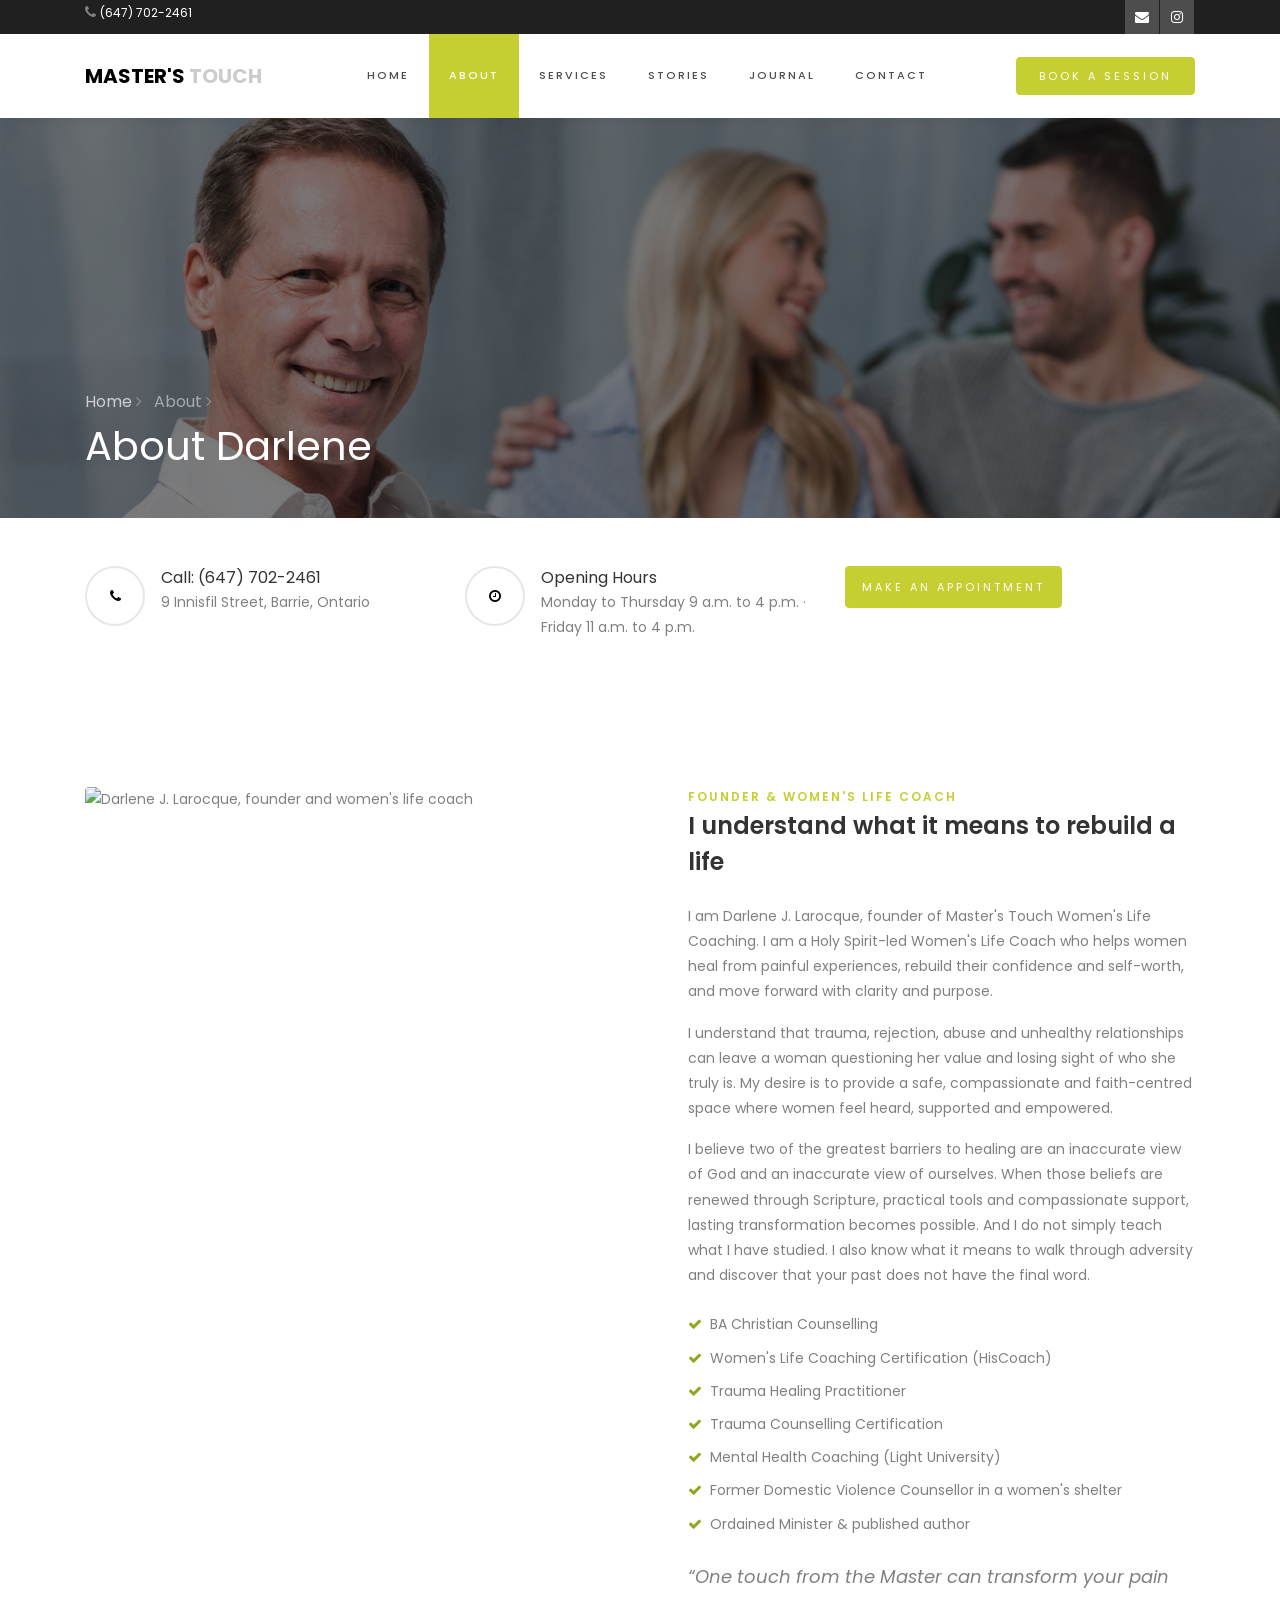
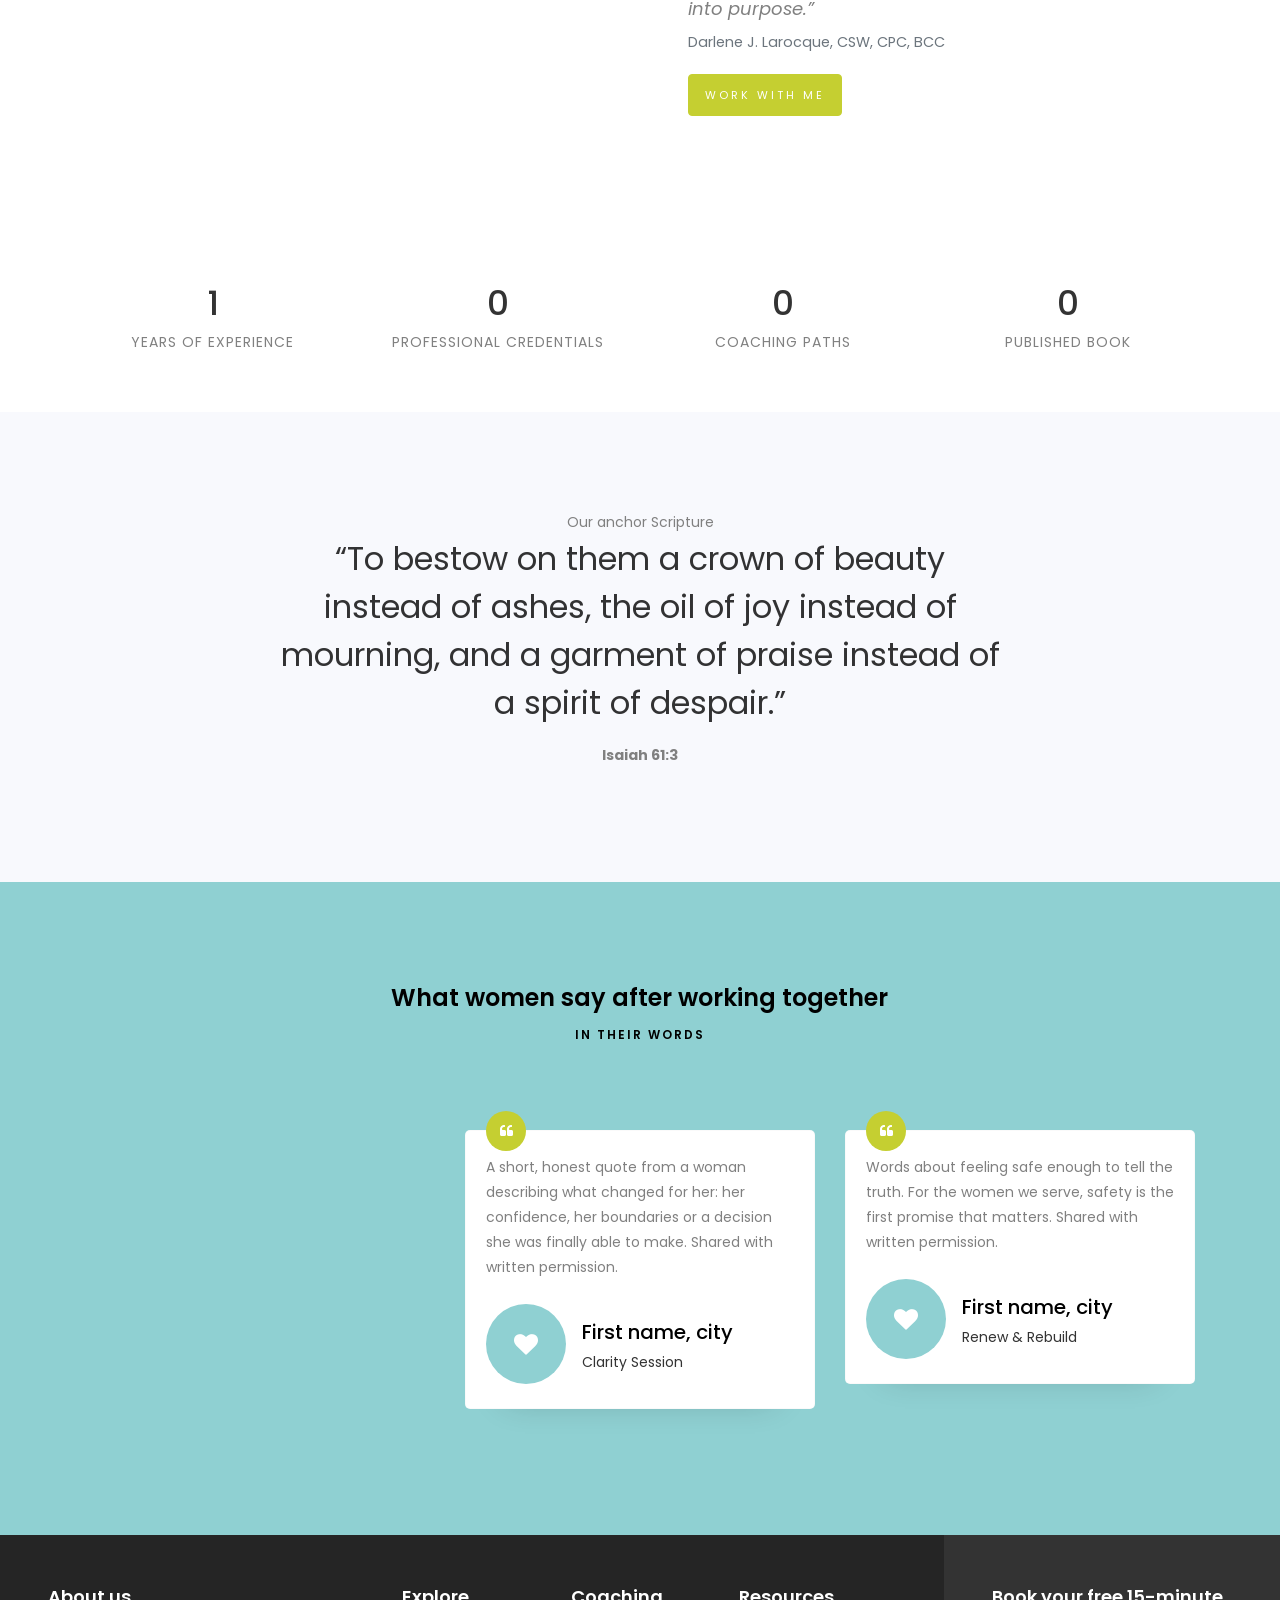
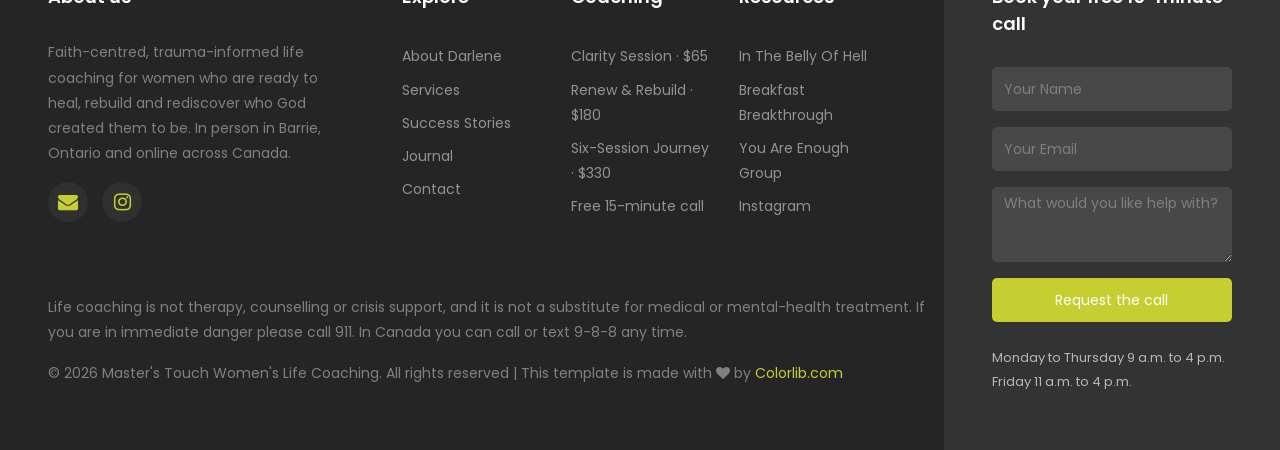
==== about.html @ 1f796162 "Rebuild site on the lifecoach template structure and design Seven-page site for Master's Touch Women" ====
<!DOCTYPE html>
<html lang="en">
  <head>
    <title>About Darlene | Master's Touch Women's Life Coaching</title>
    <meta charset="utf-8">
    <meta name="viewport" content="width=device-width, initial-scale=1, shrink-to-fit=no">
    <meta name="description" content="Meet Darlene J. Larocque, founder of Master's Touch Women's Life Coaching: a Holy Spirit-led women's life coach, ordained minister and author in Barrie, Ontario.">

    <link href="https://fonts.googleapis.com/css?family=Poppins:300,400,500,600,700,800,900&display=swap" rel="stylesheet">

    <link rel="stylesheet" href="https://stackpath.bootstrapcdn.com/font-awesome/4.7.0/css/font-awesome.min.css">

    <link rel="stylesheet" href="css/animate.css">

    <link rel="stylesheet" href="css/owl.carousel.min.css">
    <link rel="stylesheet" href="css/owl.theme.default.min.css">
    <link rel="stylesheet" href="css/magnific-popup.css">

    <link rel="stylesheet" href="css/flaticon.css">
    <link rel="stylesheet" href="css/style.css">
  </head>
  <body>

    <div class="wrap">
			<div class="container">
				<div class="row justify-content-between">
						<div class="col">
							<p class="mb-0 phone"><span class="fa fa-phone"></span> <a href="tel:+16477022461">(647) 702-2461</a></p>
						</div>
						<div class="col d-flex justify-content-end">
							<div class="social-media">
				    		<p class="mb-0 d-flex">
				    			<a href="mailto:hello@mtwlifecoach.com" class="d-flex align-items-center justify-content-center"><span class="fa fa-envelope"><i class="sr-only">Email</i></span></a>
				    			<a href="https://instagram.com/masterstouchlifecoach" target="_blank" rel="noopener" class="d-flex align-items-center justify-content-center"><span class="fa fa-instagram"><i class="sr-only">Instagram</i></span></a>
				    		</p>
			        </div>
						</div>
				</div>
			</div>
		</div>
		<nav class="navbar navbar-expand-lg navbar-dark ftco_navbar bg-dark ftco-navbar-light" id="ftco-navbar">
	    <div class="container">
	    	<a class="navbar-brand" href="index.html"><img src="https://images.squarespace-cdn.com/content/v1/6802d71b6925a433d1afac76/daf0dd4e-9395-48bf-ba2d-293e9a2eb851/1000121079.png" alt="" style="width:42px;height:42px;border-radius:50%;object-fit:cover;margin-right:6px" onerror="this.style.display='none'">Master's <span>Touch</span></a>
	    	<a href="contact.html" class="btn btn-primary order-lg-last d-none d-lg-inline-block" style="padding:10px 22px">Book a session</a>
	      <button class="navbar-toggler" type="button" data-toggle="collapse" data-target="#ftco-nav" aria-controls="ftco-nav" aria-expanded="false" aria-label="Toggle navigation">
	        <span class="fa fa-bars"></span> Menu
	      </button>
	      <div class="collapse navbar-collapse" id="ftco-nav">
	        <ul class="navbar-nav m-auto">
	        	<li class="nav-item"><a href="index.html" class="nav-link">Home</a></li>
	        	<li class="nav-item active"><a href="about.html" class="nav-link">About</a></li>
	        	<li class="nav-item"><a href="services.html" class="nav-link">Services</a></li>
	          <li class="nav-item"><a href="success-stories.html" class="nav-link">Stories</a></li>
	          <li class="nav-item"><a href="blog.html" class="nav-link">Journal</a></li>
	          <li class="nav-item"><a href="contact.html" class="nav-link">Contact</a></li>
	        </ul>
	      </div>
	    </div>
	  </nav>
    <!-- END nav -->
    <section class="hero-wrap hero-wrap-2" style="background-image: url('images/bg_2.jpg');" data-stellar-background-ratio="0.5">
      <div class="overlay"></div>
      <div class="container">
        <div class="row no-gutters slider-text align-items-end">
          <div class="col-md-9 ftco-animate pb-5">
          	<p class="breadcrumbs mb-2"><span class="mr-2"><a href="index.html">Home <i class="fa fa-angle-right"></i></a></span> <span>About <i class="fa fa-angle-right"></i></span></p>
            <h1 class="mb-0 bread">About Darlene</h1>
          </div>
        </div>
      </div>
    </section>

		<section class="intro py-5">
			<div class="container">
				<div class="row">
					<div class="col-md-4">
						<div class="intro-box w-100 d-flex">
							<div class="icon d-flex align-items-center justify-content-center">
								<span class="fa fa-phone"></span>
							</div>
							<div class="text pl-3">
								<h4 class="mb-0">Call: (647) 702-2461</h4>
								<span>9 Innisfil Street, Barrie, Ontario</span>
							</div>
						</div>
					</div>
					<div class="col-md-4">
						<div class="intro-box w-100 d-flex">
							<div class="icon d-flex align-items-center justify-content-center">
								<span class="fa fa-clock-o"></span>
							</div>
							<div class="text pl-3">
								<h4 class="mb-0">Opening Hours</h4>
								<span>Monday to Thursday 9 a.m. to 4 p.m. &middot; Friday 11 a.m. to 4 p.m.</span>
							</div>
						</div>
					</div>
					<div class="col-md-4">
						<div class="intro-box w-100">
							<p class="mb-0"><a href="contact.html" class="btn btn-primary">Make an Appointment</a></p>
						</div>
					</div>
				</div>
			</div>
		</section>

    <section class="ftco-section">
    	<div class="container">
    		<div class="row d-flex">
    			<div class="col-md-6 mb-4 mb-md-0 ftco-animate">
    				<img class="img-fluid rounded" src="https://images.squarespace-cdn.com/content/v1/6802d71b6925a433d1afac76/b4aea28d-6f5f-4f7d-8599-caf2cfa6ba31/1000121285.png" alt="Darlene J. Larocque, founder and women's life coach" style="width:100%;object-fit:cover">
    			</div>
    			<div class="col-md-6 pl-md-5 ftco-animate">
    				<div class="heading-section mb-4">
    					<span class="subheading">Founder &amp; Women's Life Coach</span>
    					<h2>I understand what it means to rebuild a life</h2>
    				</div>
    				<p>I am Darlene J. Larocque, founder of Master's Touch Women's Life Coaching. I am a Holy Spirit-led Women's Life Coach who helps women heal from painful experiences, rebuild their confidence and self-worth, and move forward with clarity and purpose.</p>
    				<p>I understand that trauma, rejection, abuse and unhealthy relationships can leave a woman questioning her value and losing sight of who she truly is. My desire is to provide a safe, compassionate and faith-centred space where women feel heard, supported and empowered.</p>
    				<p>I believe two of the greatest barriers to healing are an inaccurate view of God and an inaccurate view of ourselves. When those beliefs are renewed through Scripture, practical tools and compassionate support, lasting transformation becomes possible. And I do not simply teach what I have studied. I also know what it means to walk through adversity and discover that your past does not have the final word.</p>
    				<ul class="list-unstyled mt-4">
              <li class="mb-2"><span class="fa fa-check mr-2" style="color:#91a61d"></span>BA Christian Counselling</li>
              <li class="mb-2"><span class="fa fa-check mr-2" style="color:#91a61d"></span>Women's Life Coaching Certification (HisCoach)</li>
              <li class="mb-2"><span class="fa fa-check mr-2" style="color:#91a61d"></span>Trauma Healing Practitioner</li>
              <li class="mb-2"><span class="fa fa-check mr-2" style="color:#91a61d"></span>Trauma Counselling Certification</li>
              <li class="mb-2"><span class="fa fa-check mr-2" style="color:#91a61d"></span>Mental Health Coaching (Light University)</li>
              <li class="mb-2"><span class="fa fa-check mr-2" style="color:#91a61d"></span>Former Domestic Violence Counsellor in a women's shelter</li>
              <li class="mb-2"><span class="fa fa-check mr-2" style="color:#91a61d"></span>Ordained Minister &amp; published author</li>
            </ul>
            <p class="mt-4" style="font-size:18px"><em>&ldquo;One touch from the Master can transform your pain into purpose.&rdquo;</em><br><small class="text-muted">Darlene J. Larocque, CSW, CPC, BCC</small></p>
            <p><a href="services.html" class="btn btn-primary">Work with me</a></p>
    			</div>
    		</div>
    	</div>
    </section>

    <section class="ftco-counter" id="section-counter">
    	<div class="container">
				<div class="row">
          <div class="col-md-6 col-lg-3 d-flex justify-content-center counter-wrap ftco-animate">
            <div class="block-18 text-center">
              <div class="text">
                <strong class="number" data-number="20">0</strong>
              </div>
              <div class="text">
              	<span>Years of experience</span>
              </div>
            </div>
          </div>
          <div class="col-md-6 col-lg-3 d-flex justify-content-center counter-wrap ftco-animate">
            <div class="block-18 text-center">
              <div class="text">
                <strong class="number" data-number="5">0</strong>
              </div>
              <div class="text">
              	<span>Professional credentials</span>
              </div>
            </div>
          </div>
          <div class="col-md-6 col-lg-3 d-flex justify-content-center counter-wrap ftco-animate">
            <div class="block-18 text-center">
              <div class="text">
                <strong class="number" data-number="3">0</strong>
              </div>
              <div class="text">
              	<span>Coaching paths</span>
              </div>
            </div>
          </div>
          <div class="col-md-6 col-lg-3 d-flex justify-content-center counter-wrap ftco-animate">
            <div class="block-18 text-center">
              <div class="text">
                <strong class="number" data-number="1">0</strong>
              </div>
              <div class="text">
              	<span>Published book</span>
              </div>
            </div>
          </div>
        </div>
    	</div>
    </section>

    <section class="ftco-section bg-light">
    	<div class="container">
    		<div class="row justify-content-center">
          <div class="col-md-8 text-center ftco-animate">
          	<span class="subheading">Our anchor Scripture</span>
            <h2 style="font-weight:400">&ldquo;To bestow on them a crown of beauty instead of ashes, the oil of joy instead of mourning, and a garment of praise instead of a spirit of despair.&rdquo;</h2>
            <p class="mt-3"><strong>Isaiah 61:3</strong></p>
          </div>
        </div>
    	</div>
    </section>

    <section class="ftco-section testimony-section bg-secondary">
      <div class="container">
        <div class="row justify-content-center pb-5 mb-3">
          <div class="col-md-7 heading-section heading-section-white text-center ftco-animate">
            <h2>What women say after working together</h2>
            <span class="subheading">In their words</span>
          </div>
        </div>
        <div class="row ftco-animate">
          <div class="col-md-12">
            <div class="carousel-testimony owl-carousel ftco-owl">
              <div class="item">
                <div class="testimony-wrap py-4">
                	<div class="icon d-flex align-items-center justify-content-center"><span class="fa fa-quote-left"></span></div>
                  <div class="text">
                    <p class="mb-4">A short, honest quote from a woman describing what changed for her: her confidence, her boundaries or a decision she was finally able to make. Shared with written permission.</p>
                    <div class="d-flex align-items-center">
                    	<div class="user-img d-flex align-items-center justify-content-center" style="background-color:#8fd0d2"><span class="fa fa-heart" style="color:#fff;font-size:24px"></span></div>
                    	<div class="pl-3">
		                    <p class="name">First name, city</p>
		                    <span class="position">Clarity Session</span>
		                  </div>
	                  </div>
                  </div>
                </div>
              </div>
              <div class="item">
                <div class="testimony-wrap py-4">
                	<div class="icon d-flex align-items-center justify-content-center"><span class="fa fa-quote-left"></span></div>
                  <div class="text">
                    <p class="mb-4">Words about feeling safe enough to tell the truth. For the women we serve, safety is the first promise that matters. Shared with written permission.</p>
                    <div class="d-flex align-items-center">
                    	<div class="user-img d-flex align-items-center justify-content-center" style="background-color:#8fd0d2"><span class="fa fa-heart" style="color:#fff;font-size:24px"></span></div>
                    	<div class="pl-3">
		                    <p class="name">First name, city</p>
		                    <span class="position">Renew &amp; Rebuild</span>
		                  </div>
	                  </div>
                  </div>
                </div>
              </div>
              <div class="item">
                <div class="testimony-wrap py-4">
                	<div class="icon d-flex align-items-center justify-content-center"><span class="fa fa-quote-left"></span></div>
                  <div class="text">
                    <p class="mb-4">A longer reflection on the six-session journey: where she began, what shifted, and how she is walking differently now. Shared with written permission.</p>
                    <div class="d-flex align-items-center">
                    	<div class="user-img d-flex align-items-center justify-content-center" style="background-color:#8fd0d2"><span class="fa fa-heart" style="color:#fff;font-size:24px"></span></div>
                    	<div class="pl-3">
		                    <p class="name">First name, city</p>
		                    <span class="position">Six-session journey</span>
		                  </div>
	                  </div>
                  </div>
                </div>
              </div>
            </div>
          </div>
        </div>
      </div>
    </section>

    <footer class="footer">
			<div class="container-fluid px-lg-5">
				<div class="row">
					<div class="col-md-9 py-5">
						<div class="row">
							<div class="col-md-4 mb-md-0 mb-4">
								<h2 class="footer-heading">About us</h2>
								<p>Faith-centred, trauma-informed life coaching for women who are ready to heal, rebuild and rediscover who God created them to be. In person in Barrie, Ontario and online across Canada.</p>
								<ul class="ftco-footer-social p-0">
		              <li class="ftco-animate"><a href="mailto:hello@mtwlifecoach.com" data-toggle="tooltip" data-placement="top" title="Email"><span class="fa fa-envelope"></span></a></li>
		              <li class="ftco-animate"><a href="https://instagram.com/masterstouchlifecoach" target="_blank" rel="noopener" data-toggle="tooltip" data-placement="top" title="Instagram"><span class="fa fa-instagram"></span></a></li>
		            </ul>
							</div>
							<div class="col-md-8">
								<div class="row justify-content-center">
									<div class="col-md-12 col-lg-10">
										<div class="row">
											<div class="col-md-4 mb-md-0 mb-4">
												<h2 class="footer-heading">Explore</h2>
												<ul class="list-unstyled">
						              <li><a href="about.html" class="py-1 d-block">About Darlene</a></li>
						              <li><a href="services.html" class="py-1 d-block">Services</a></li>
						              <li><a href="success-stories.html" class="py-1 d-block">Success Stories</a></li>
						              <li><a href="blog.html" class="py-1 d-block">Journal</a></li>
						              <li><a href="contact.html" class="py-1 d-block">Contact</a></li>
						            </ul>
											</div>
											<div class="col-md-4 mb-md-0 mb-4">
												<h2 class="footer-heading">Coaching</h2>
												<ul class="list-unstyled">
						              <li><a href="services.html" class="py-1 d-block">Clarity Session &middot; $65</a></li>
						              <li><a href="services.html" class="py-1 d-block">Renew &amp; Rebuild &middot; $180</a></li>
						              <li><a href="services.html" class="py-1 d-block">Six-Session Journey &middot; $330</a></li>
						              <li><a href="contact.html" class="py-1 d-block">Free 15-minute call</a></li>
						            </ul>
											</div>
											<div class="col-md-4 mb-md-0 mb-4">
												<h2 class="footer-heading">Resources</h2>
												<ul class="list-unstyled">
						              <li><a href="https://www.amazon.ca/Belly-Hell-Darlene-Larocque/dp/B0FP2ST869/" target="_blank" rel="noopener" class="py-1 d-block">In The Belly Of Hell</a></li>
						              <li><a href="success-stories.html" class="py-1 d-block">Breakfast Breakthrough</a></li>
						              <li><a href="contact.html" class="py-1 d-block">You Are Enough Group</a></li>
						              <li><a href="https://instagram.com/masterstouchlifecoach" target="_blank" rel="noopener" class="py-1 d-block">Instagram</a></li>
						            </ul>
											</div>
										</div>
									</div>
								</div>
							</div>
						</div>
						<div class="row mt-md-5">
							<div class="col-md-12">
								<p class="copyright">Life coaching is not therapy, counselling or crisis support, and it is not a substitute for medical or mental-health treatment. If you are in immediate danger please call 911. In Canada you can call or text 9-8-8 any time.</p>
								<p class="copyright"><!-- Link back to Colorlib can't be removed. Template is licensed under CC BY 3.0. -->
					  &copy; <script>document.write(new Date().getFullYear());</script> Master's Touch Women's Life Coaching. All rights reserved | This template is made with <i class="fa fa-heart" aria-hidden="true"></i> by <a href="https://colorlib.com" target="_blank" rel="noopener">Colorlib.com</a>
					  <!-- Link back to Colorlib can't be removed. Template is licensed under CC BY 3.0. --></p>
							</div>
						</div>
					</div>
					<div class="col-md-3 py-md-5 py-4 aside-stretch-right pl-lg-5">
						<h2 class="footer-heading">Book your free 15-minute call</h2>
						<form action="#" class="form-consultation" onsubmit="return mtMail(this)">
              <div class="form-group">
                <input type="text" name="name" class="form-control" placeholder="Your Name">
              </div>
              <div class="form-group">
                <input type="email" name="email" class="form-control" placeholder="Your Email">
              </div>
              <div class="form-group">
                <textarea name="message" id="" cols="30" rows="3" class="form-control" placeholder="What would you like help with?"></textarea>
              </div>
              <div class="form-group">
              	<button type="submit" class="form-control submit px-3">Request the call</button>
              </div>
            </form>
            <p class="mt-4 mb-0" style="font-size:13px;color:rgba(255,255,255,.65)">Monday to Thursday 9 a.m. to 4 p.m.<br>Friday 11 a.m. to 4 p.m.</p>
					</div>
				</div>
			</div>
		</footer>



  <!-- loader -->
  <div id="ftco-loader" class="show fullscreen"><svg class="circular" width="48px" height="48px"><circle class="path-bg" cx="24" cy="24" r="22" fill="none" stroke-width="4" stroke="#eeeeee"/><circle class="path" cx="24" cy="24" r="22" fill="none" stroke-width="4" stroke-miterlimit="10" stroke="#c5cf31"/></svg></div>


  <script src="js/jquery.min.js"></script>
  <script src="js/jquery-migrate-3.0.1.min.js"></script>
  <script src="js/popper.min.js"></script>
  <script src="js/bootstrap.min.js"></script>
  <script src="js/jquery.easing.1.3.js"></script>
  <script src="js/jquery.waypoints.min.js"></script>
  <script src="js/jquery.stellar.min.js"></script>
  <script src="js/jquery.animateNumber.min.js"></script>
  <script src="js/owl.carousel.min.js"></script>
  <script src="js/jquery.magnific-popup.min.js"></script>
  <script src="js/scrollax.min.js"></script>
  <script src="js/main.js"></script>
  <script>
    function mtMail(form) {
      var n = form.name ? form.name.value : '';
      var e = form.email ? form.email.value : '';
      var s = form.subject ? form.subject.value : 'Website enquiry';
      var m = form.message ? form.message.value : '';
      var body = encodeURIComponent(m + (n ? '\n\nFrom: ' + n : '') + (e ? ' (' + e + ')' : ''));
      window.location.href = 'mailto:hello@mtwlifecoach.com?subject=' + encodeURIComponent(s) + '&body=' + body;
      return false;
    }
  </script>

  </body>
</html>
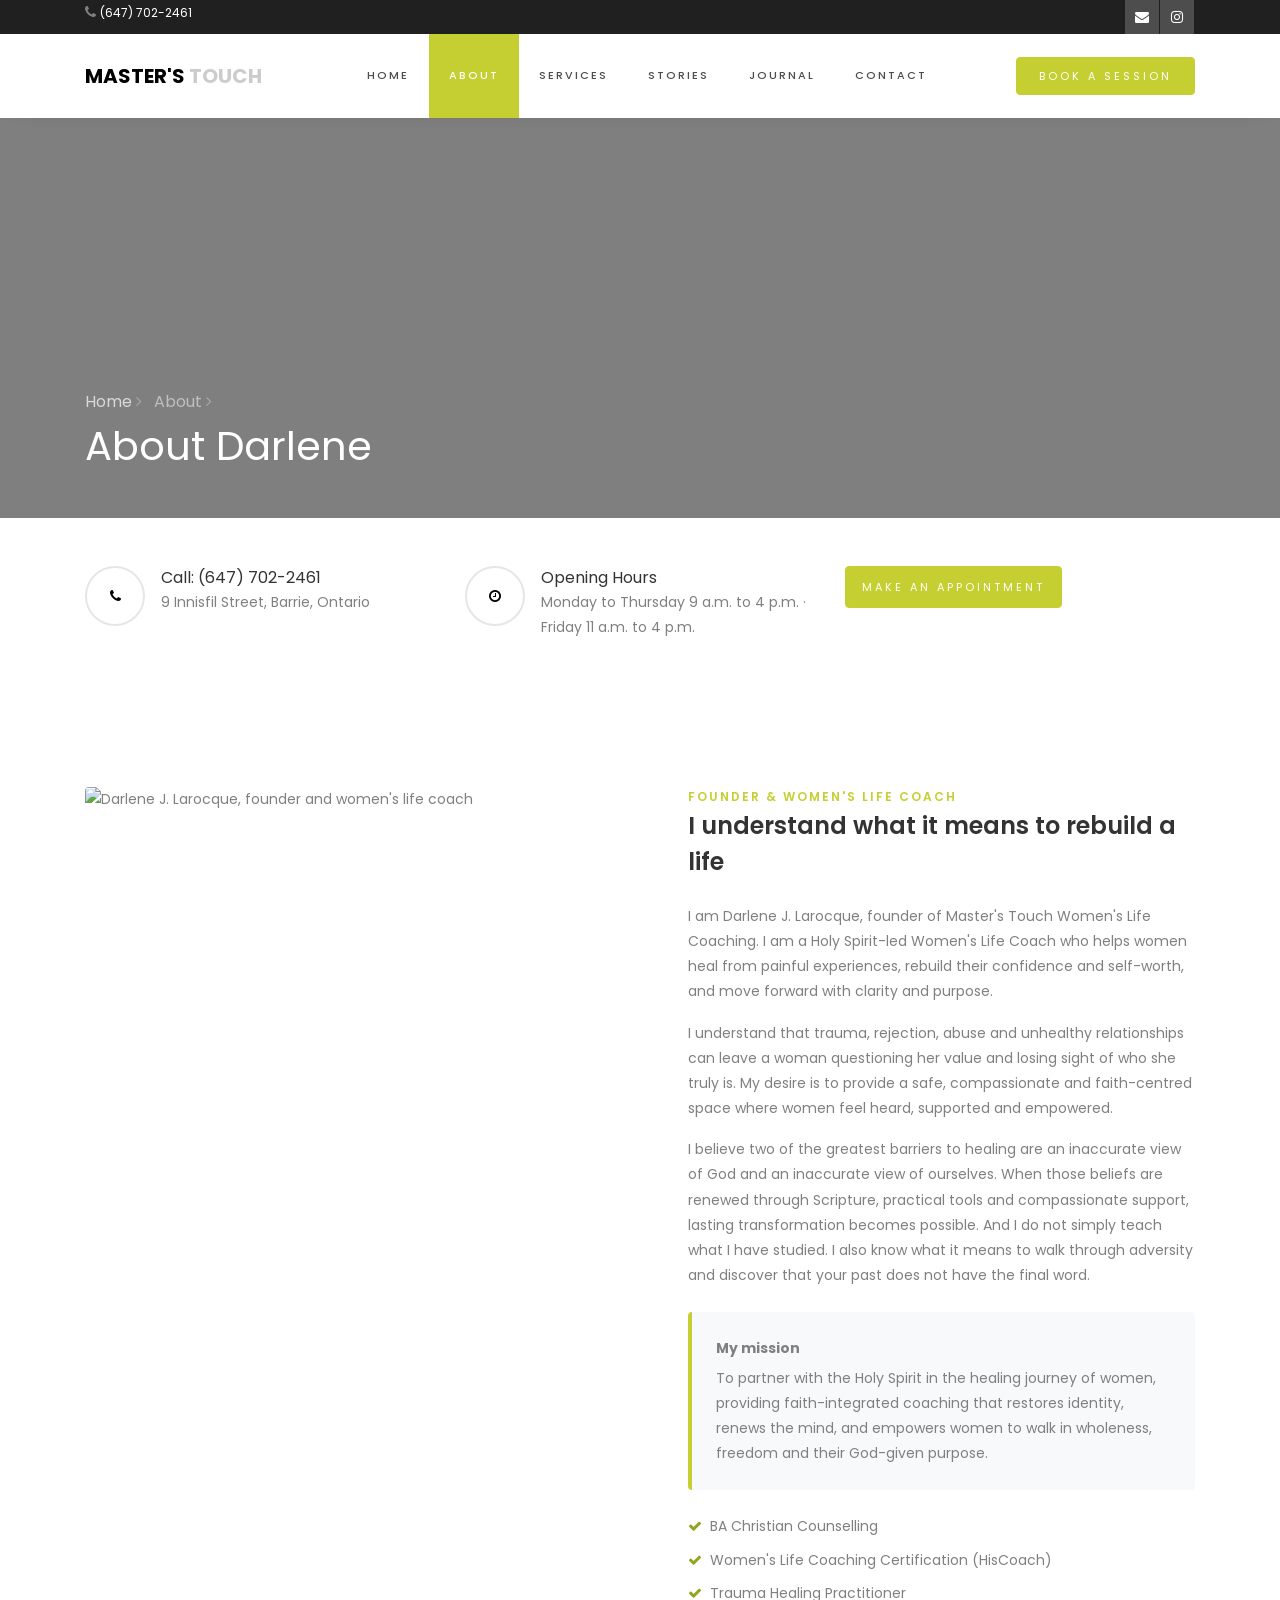
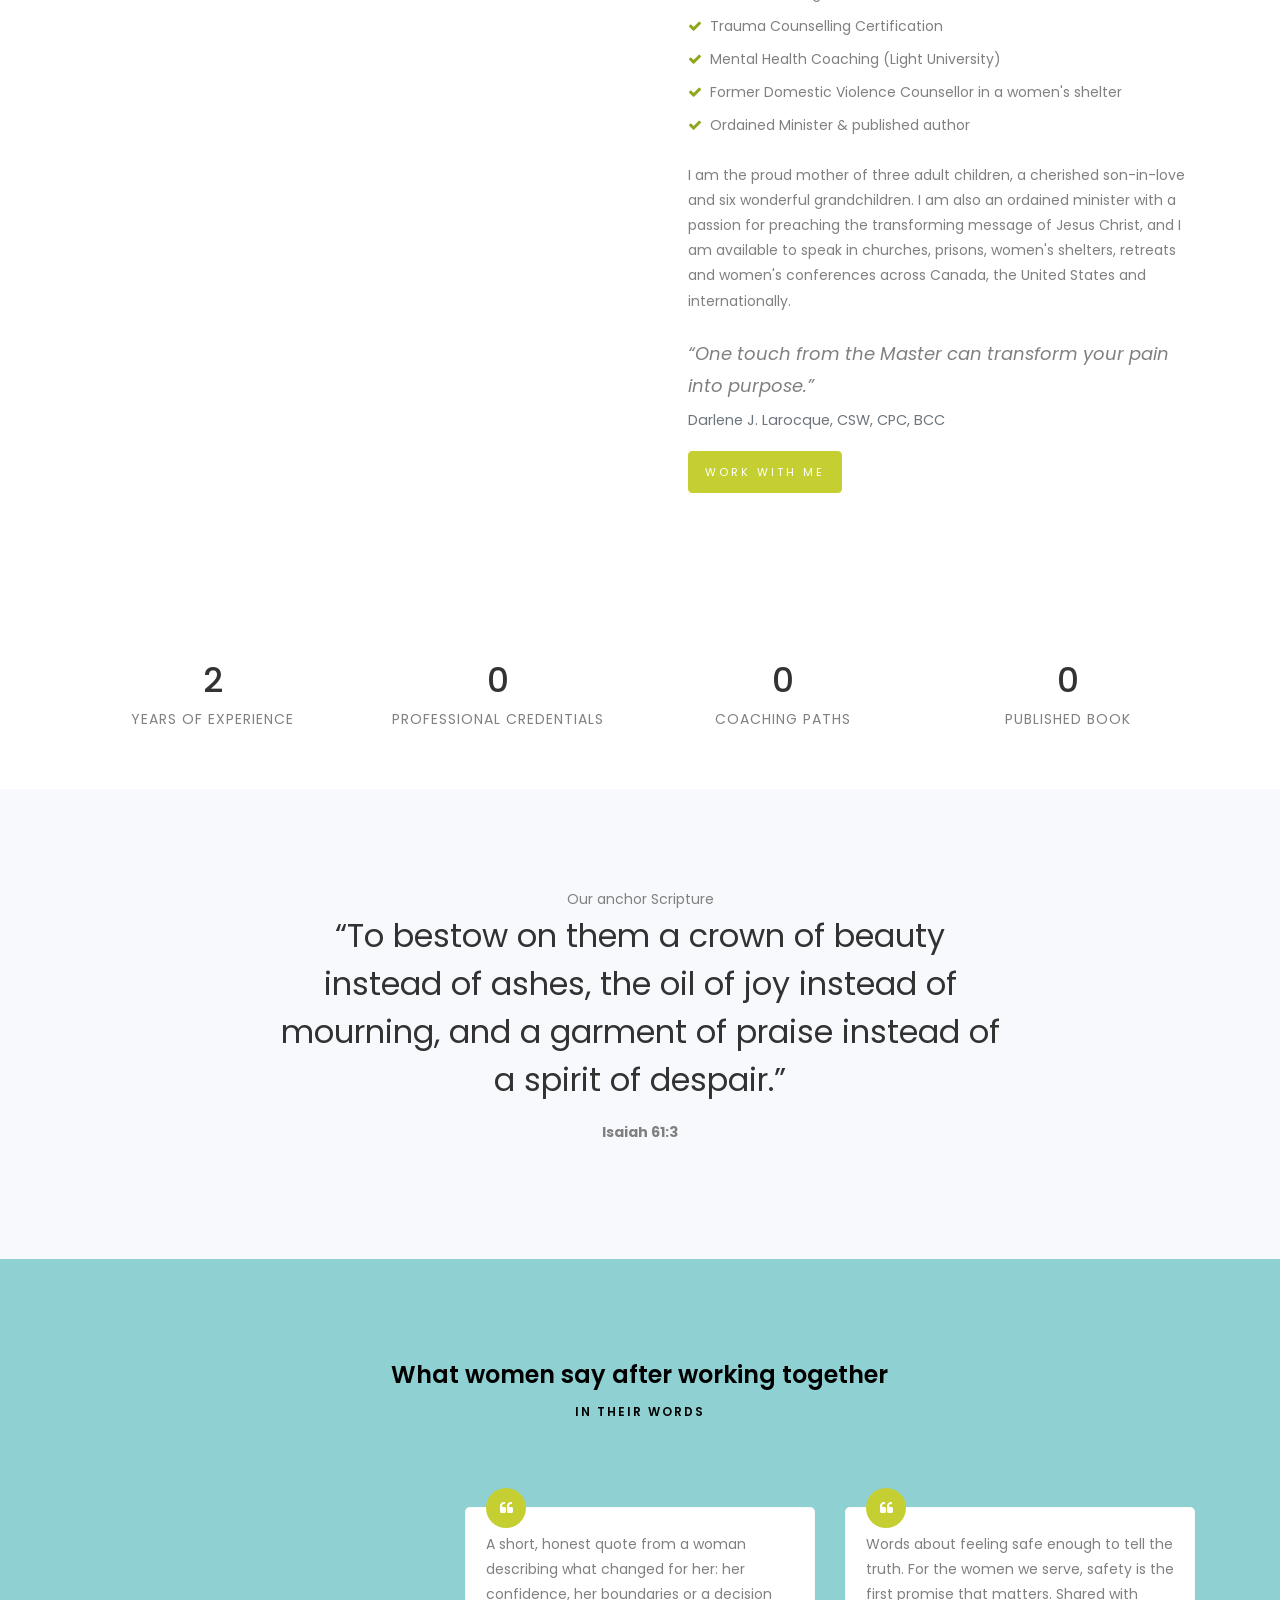
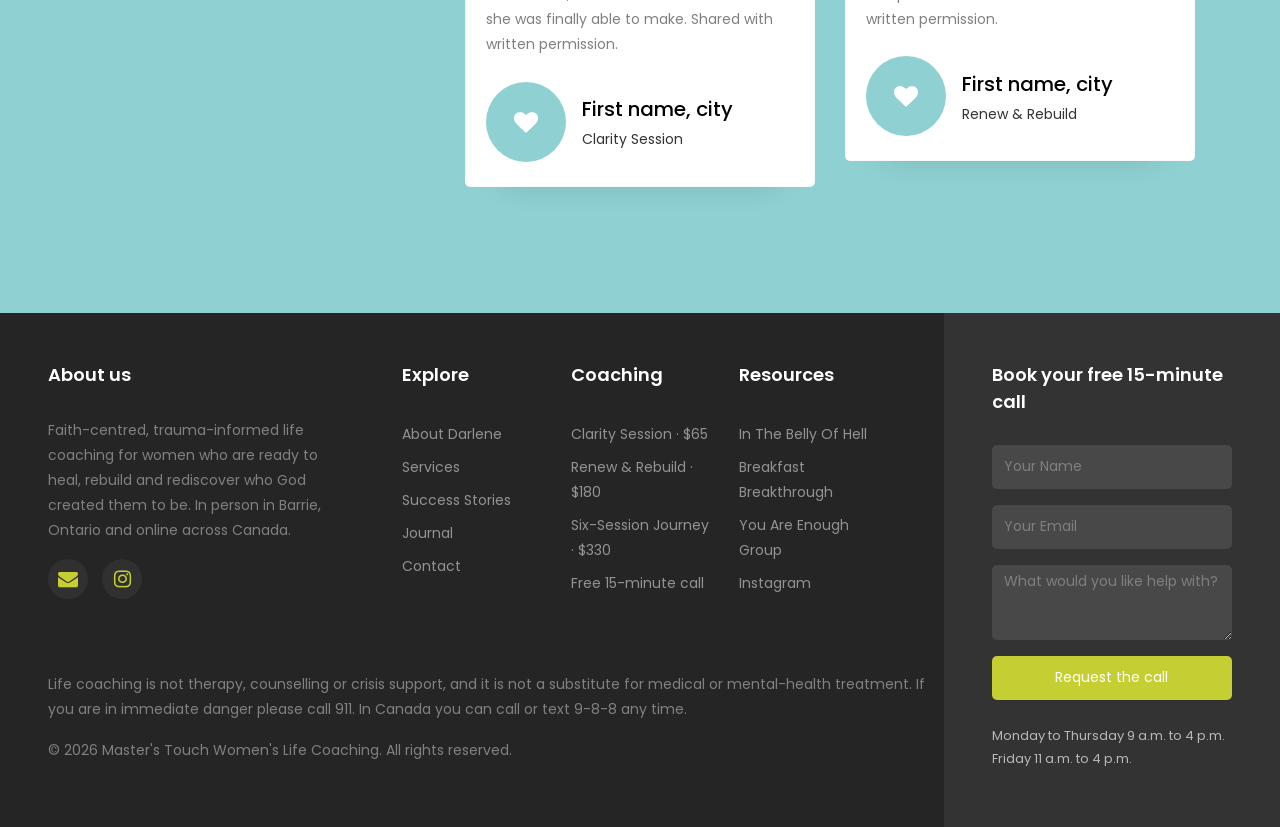
==== commit 1f8488be: "Use only Darlene's own photos and copy; drop template credit - Every stock photo from the sample tem" ====
--- a/about.html
+++ b/about.html
@@ -58,7 +58,7 @@
 	    </div>
 	  </nav>
     <!-- END nav -->
-    <section class="hero-wrap hero-wrap-2" style="background-image: url('images/bg_2.jpg');" data-stellar-background-ratio="0.5">
+    <section class="hero-wrap hero-wrap-2" style="background-image: url('https://images.squarespace-cdn.com/content/v1/6802d71b6925a433d1afac76/4bee031c-62c7-46b8-8fc1-561597e6244a/1000121718.jpg');" data-stellar-background-ratio="0.5">
       <div class="overlay"></div>
       <div class="container">
         <div class="row no-gutters slider-text align-items-end">
@@ -118,6 +118,10 @@
     				<p>I am Darlene J. Larocque, founder of Master's Touch Women's Life Coaching. I am a Holy Spirit-led Women's Life Coach who helps women heal from painful experiences, rebuild their confidence and self-worth, and move forward with clarity and purpose.</p>
     				<p>I understand that trauma, rejection, abuse and unhealthy relationships can leave a woman questioning her value and losing sight of who she truly is. My desire is to provide a safe, compassionate and faith-centred space where women feel heard, supported and empowered.</p>
     				<p>I believe two of the greatest barriers to healing are an inaccurate view of God and an inaccurate view of ourselves. When those beliefs are renewed through Scripture, practical tools and compassionate support, lasting transformation becomes possible. And I do not simply teach what I have studied. I also know what it means to walk through adversity and discover that your past does not have the final word.</p>
+    				<div class="p-4 my-4" style="background:#f8f9fa;border-left:4px solid #c5cf31;border-radius:4px">
+    					<p class="mb-1"><strong>My mission</strong></p>
+    					<p class="mb-0">To partner with the Holy Spirit in the healing journey of women, providing faith-integrated coaching that restores identity, renews the mind, and empowers women to walk in wholeness, freedom and their God-given purpose.</p>
+    				</div>
     				<ul class="list-unstyled mt-4">
               <li class="mb-2"><span class="fa fa-check mr-2" style="color:#91a61d"></span>BA Christian Counselling</li>
               <li class="mb-2"><span class="fa fa-check mr-2" style="color:#91a61d"></span>Women's Life Coaching Certification (HisCoach)</li>
@@ -127,6 +131,7 @@
               <li class="mb-2"><span class="fa fa-check mr-2" style="color:#91a61d"></span>Former Domestic Violence Counsellor in a women's shelter</li>
               <li class="mb-2"><span class="fa fa-check mr-2" style="color:#91a61d"></span>Ordained Minister &amp; published author</li>
             </ul>
+            <p class="mt-4">I am the proud mother of three adult children, a cherished son-in-love and six wonderful grandchildren. I am also an ordained minister with a passion for preaching the transforming message of Jesus Christ, and I am available to speak in churches, prisons, women's shelters, retreats and women's conferences across Canada, the United States and internationally.</p>
             <p class="mt-4" style="font-size:18px"><em>&ldquo;One touch from the Master can transform your pain into purpose.&rdquo;</em><br><small class="text-muted">Darlene J. Larocque, CSW, CPC, BCC</small></p>
             <p><a href="services.html" class="btn btn-primary">Work with me</a></p>
     			</div>
@@ -308,9 +313,7 @@
 						<div class="row mt-md-5">
 							<div class="col-md-12">
 								<p class="copyright">Life coaching is not therapy, counselling or crisis support, and it is not a substitute for medical or mental-health treatment. If you are in immediate danger please call 911. In Canada you can call or text 9-8-8 any time.</p>
-								<p class="copyright"><!-- Link back to Colorlib can't be removed. Template is licensed under CC BY 3.0. -->
-					  &copy; <script>document.write(new Date().getFullYear());</script> Master's Touch Women's Life Coaching. All rights reserved | This template is made with <i class="fa fa-heart" aria-hidden="true"></i> by <a href="https://colorlib.com" target="_blank" rel="noopener">Colorlib.com</a>
-					  <!-- Link back to Colorlib can't be removed. Template is licensed under CC BY 3.0. --></p>
+								<p class="copyright">&copy; <script>document.write(new Date().getFullYear());</script> Master's Touch Women's Life Coaching. All rights reserved.</p>
 							</div>
 						</div>
 					</div>
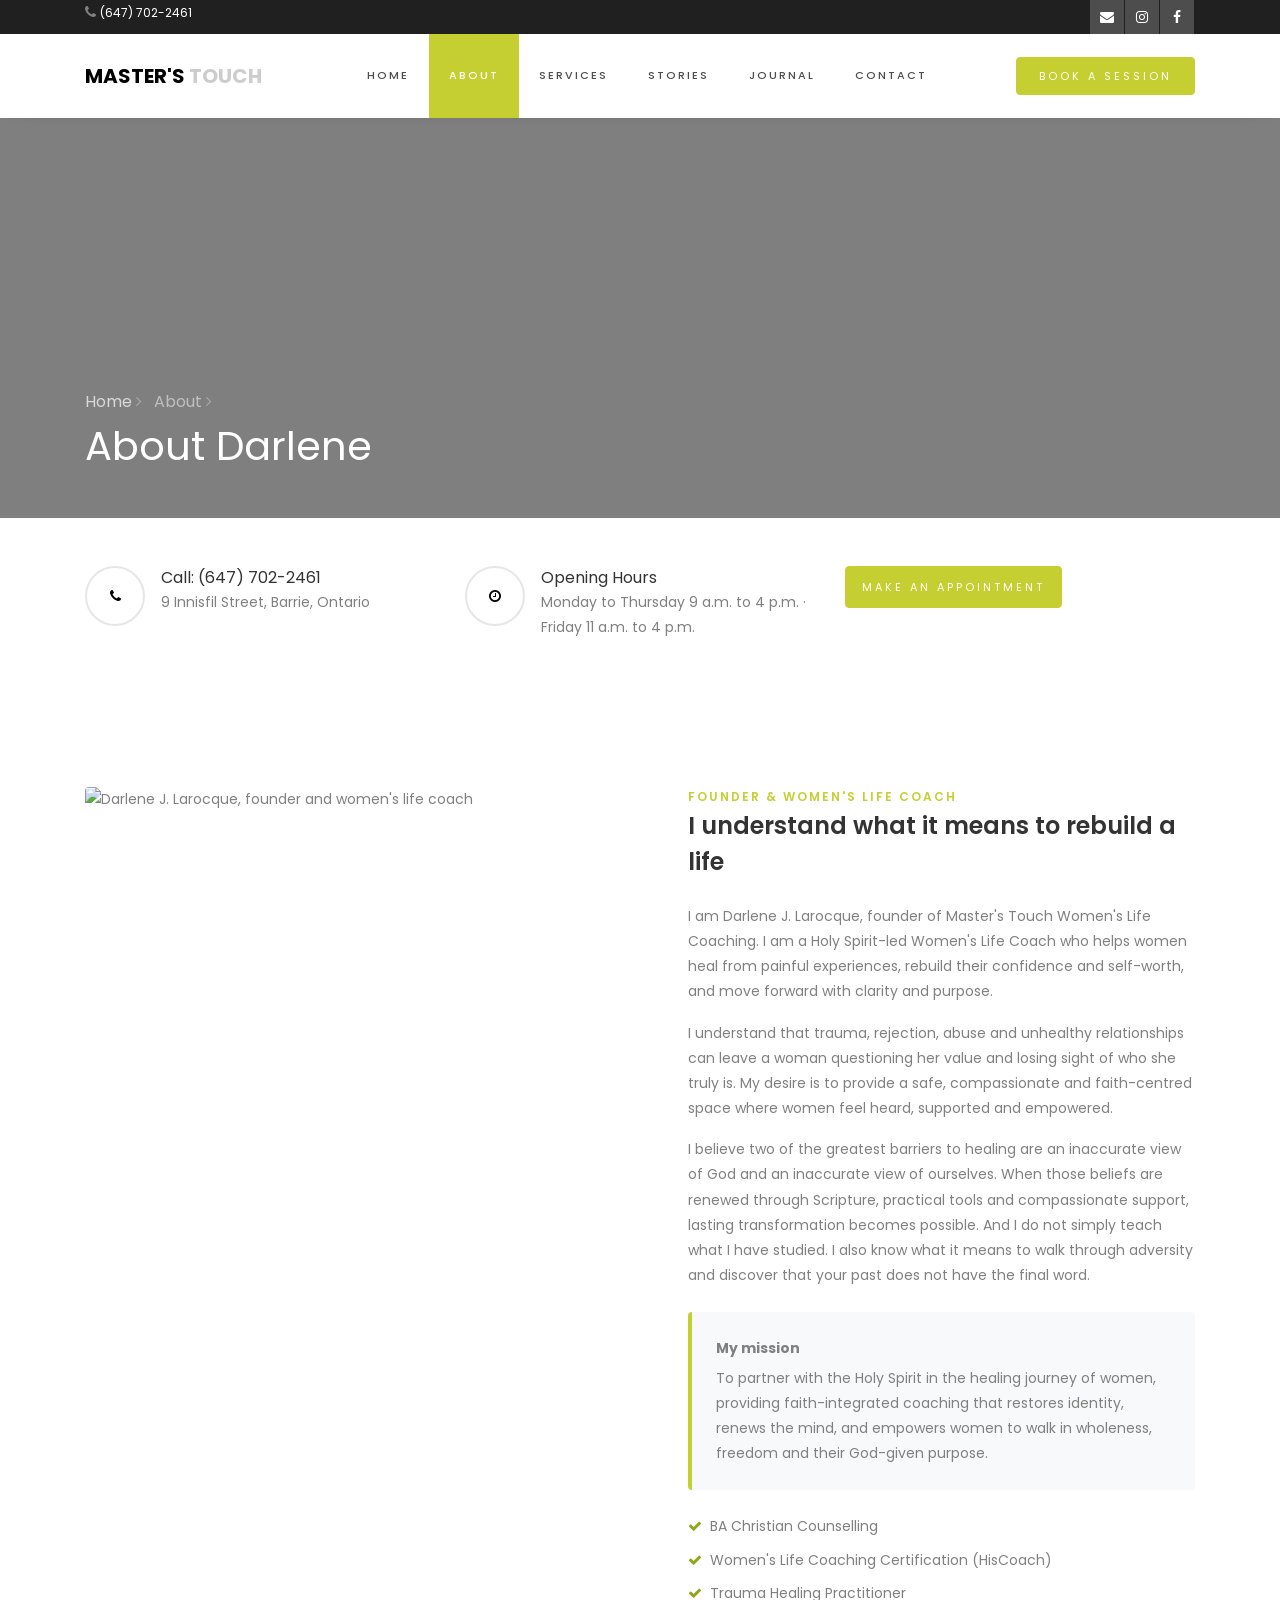
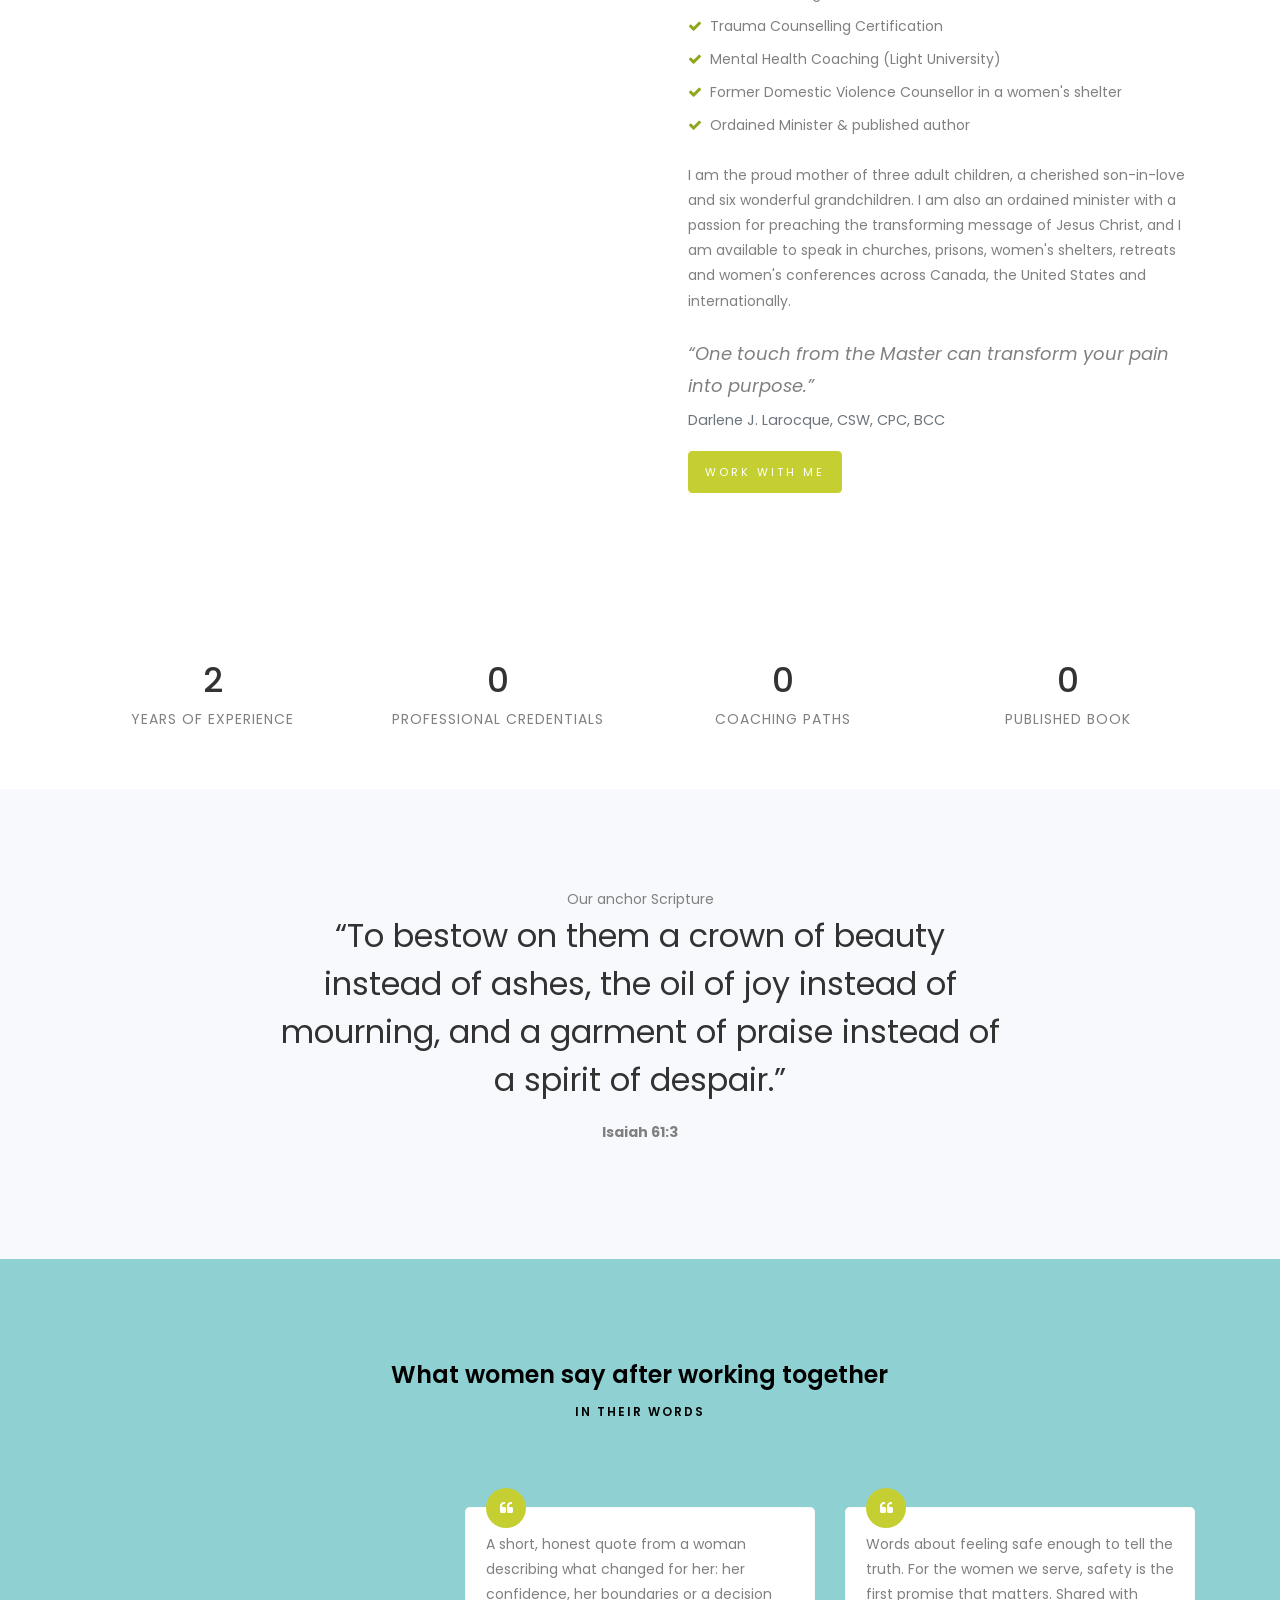
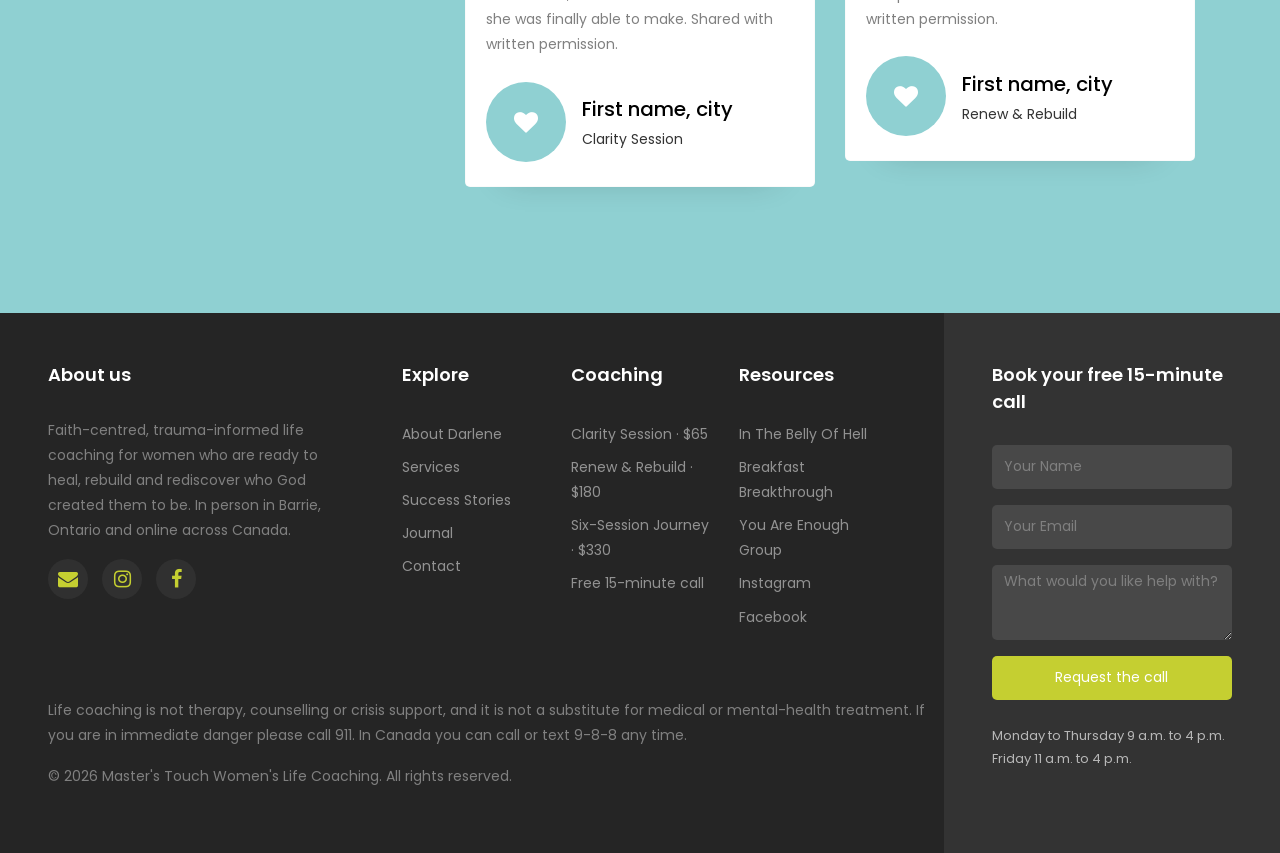
==== commit 07362163: "Point every social link straight at Darlene's real pages - Facebook icon added to the top bar, foote" ====
--- a/about.html
+++ b/about.html
@@ -31,7 +31,8 @@
 							<div class="social-media">
 				    		<p class="mb-0 d-flex">
 				    			<a href="mailto:hello@mtwlifecoach.com" class="d-flex align-items-center justify-content-center"><span class="fa fa-envelope"><i class="sr-only">Email</i></span></a>
-				    			<a href="https://instagram.com/masterstouchlifecoach" target="_blank" rel="noopener" class="d-flex align-items-center justify-content-center"><span class="fa fa-instagram"><i class="sr-only">Instagram</i></span></a>
+				    			<a href="https://www.instagram.com/masterstouchlifecoach" target="_blank" rel="noopener" class="d-flex align-items-center justify-content-center"><span class="fa fa-instagram"><i class="sr-only">Instagram</i></span></a>
+				    			<a href="https://www.facebook.com/PastorDarleneLarocque" target="_blank" rel="noopener" class="d-flex align-items-center justify-content-center"><span class="fa fa-facebook"><i class="sr-only">Facebook</i></span></a>
 				    		</p>
 			        </div>
 						</div>
@@ -270,7 +271,8 @@
 								<p>Faith-centred, trauma-informed life coaching for women who are ready to heal, rebuild and rediscover who God created them to be. In person in Barrie, Ontario and online across Canada.</p>
 								<ul class="ftco-footer-social p-0">
 		              <li class="ftco-animate"><a href="mailto:hello@mtwlifecoach.com" data-toggle="tooltip" data-placement="top" title="Email"><span class="fa fa-envelope"></span></a></li>
-		              <li class="ftco-animate"><a href="https://instagram.com/masterstouchlifecoach" target="_blank" rel="noopener" data-toggle="tooltip" data-placement="top" title="Instagram"><span class="fa fa-instagram"></span></a></li>
+		              <li class="ftco-animate"><a href="https://www.instagram.com/masterstouchlifecoach" target="_blank" rel="noopener" data-toggle="tooltip" data-placement="top" title="Instagram"><span class="fa fa-instagram"></span></a></li>
+		              <li class="ftco-animate"><a href="https://www.facebook.com/PastorDarleneLarocque" target="_blank" rel="noopener" data-toggle="tooltip" data-placement="top" title="Facebook"><span class="fa fa-facebook"></span></a></li>
 		            </ul>
 							</div>
 							<div class="col-md-8">
@@ -302,7 +304,8 @@
 						              <li><a href="https://www.amazon.ca/Belly-Hell-Darlene-Larocque/dp/B0FP2ST869/" target="_blank" rel="noopener" class="py-1 d-block">In The Belly Of Hell</a></li>
 						              <li><a href="success-stories.html" class="py-1 d-block">Breakfast Breakthrough</a></li>
 						              <li><a href="contact.html" class="py-1 d-block">You Are Enough Group</a></li>
-						              <li><a href="https://instagram.com/masterstouchlifecoach" target="_blank" rel="noopener" class="py-1 d-block">Instagram</a></li>
+						              <li><a href="https://www.instagram.com/masterstouchlifecoach" target="_blank" rel="noopener" class="py-1 d-block">Instagram</a></li>
+						              <li><a href="https://www.facebook.com/PastorDarleneLarocque" target="_blank" rel="noopener" class="py-1 d-block">Facebook</a></li>
 						            </ul>
 											</div>
 										</div>
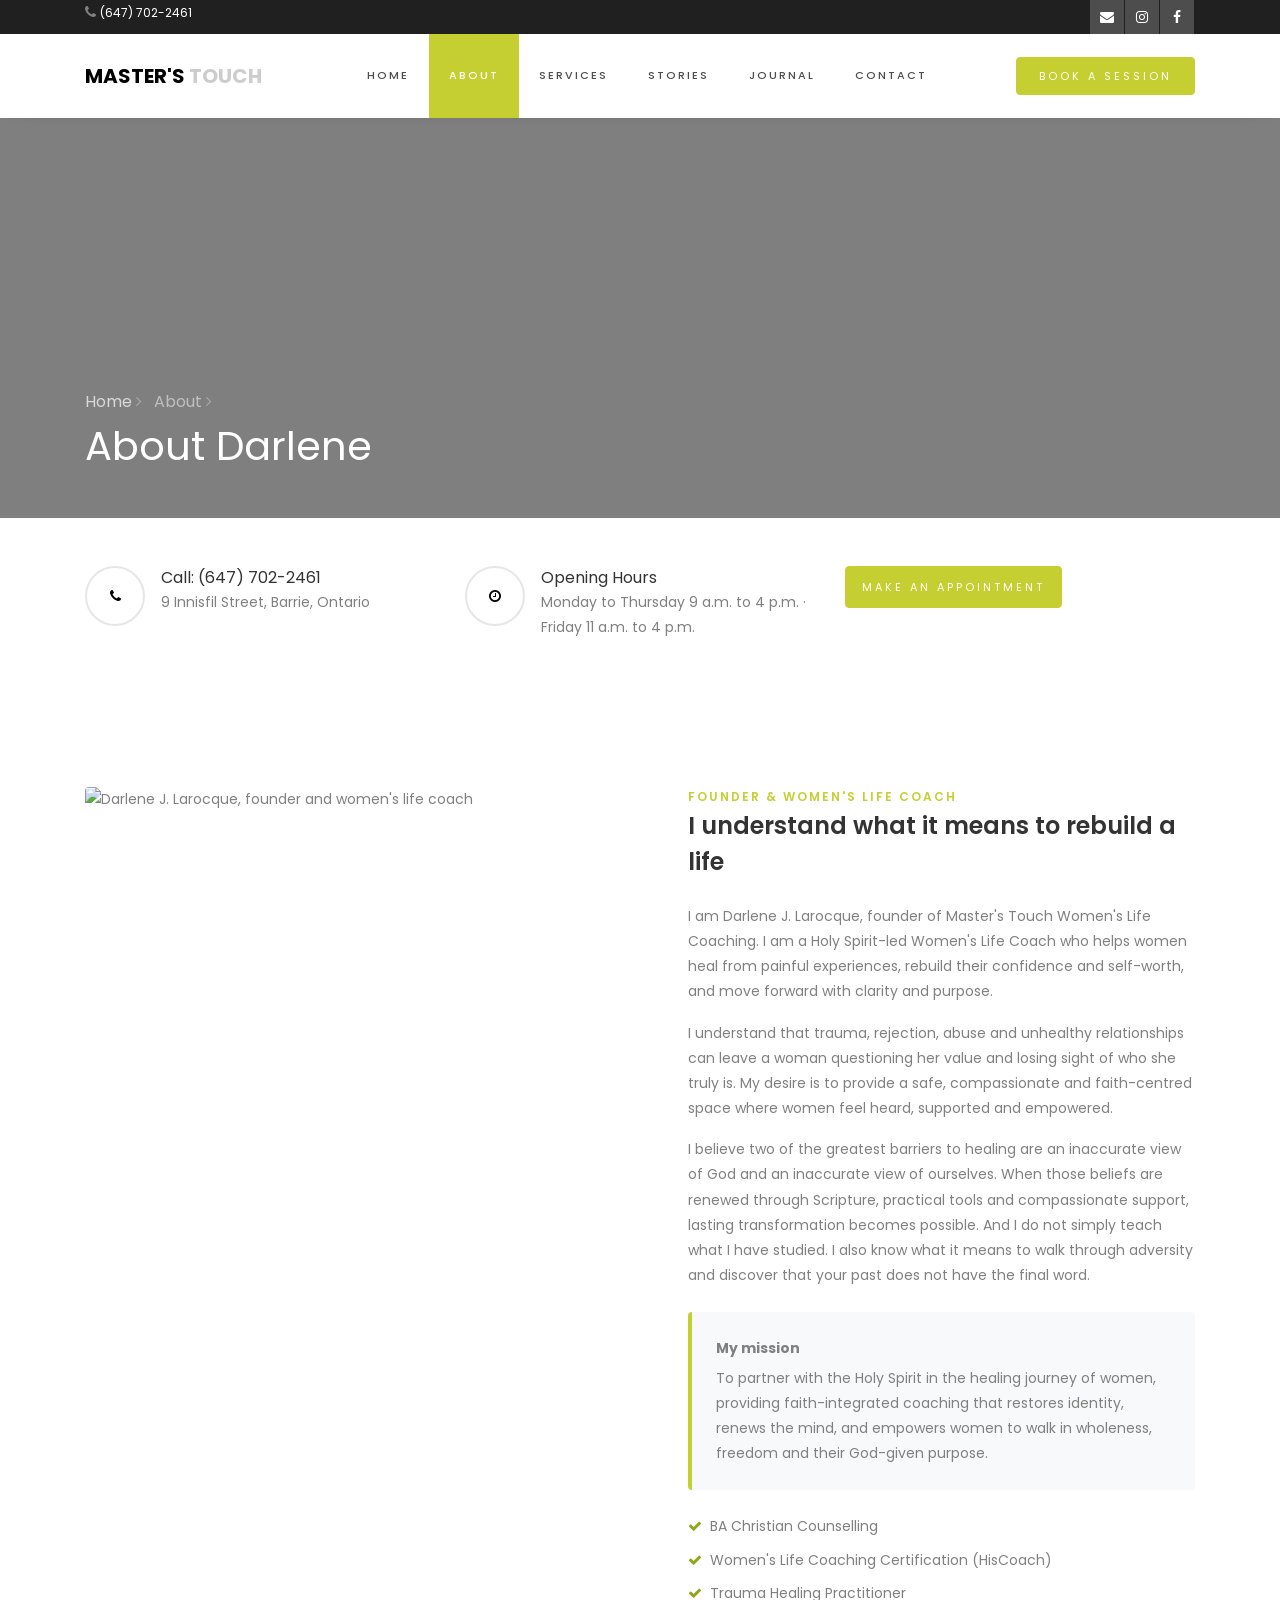
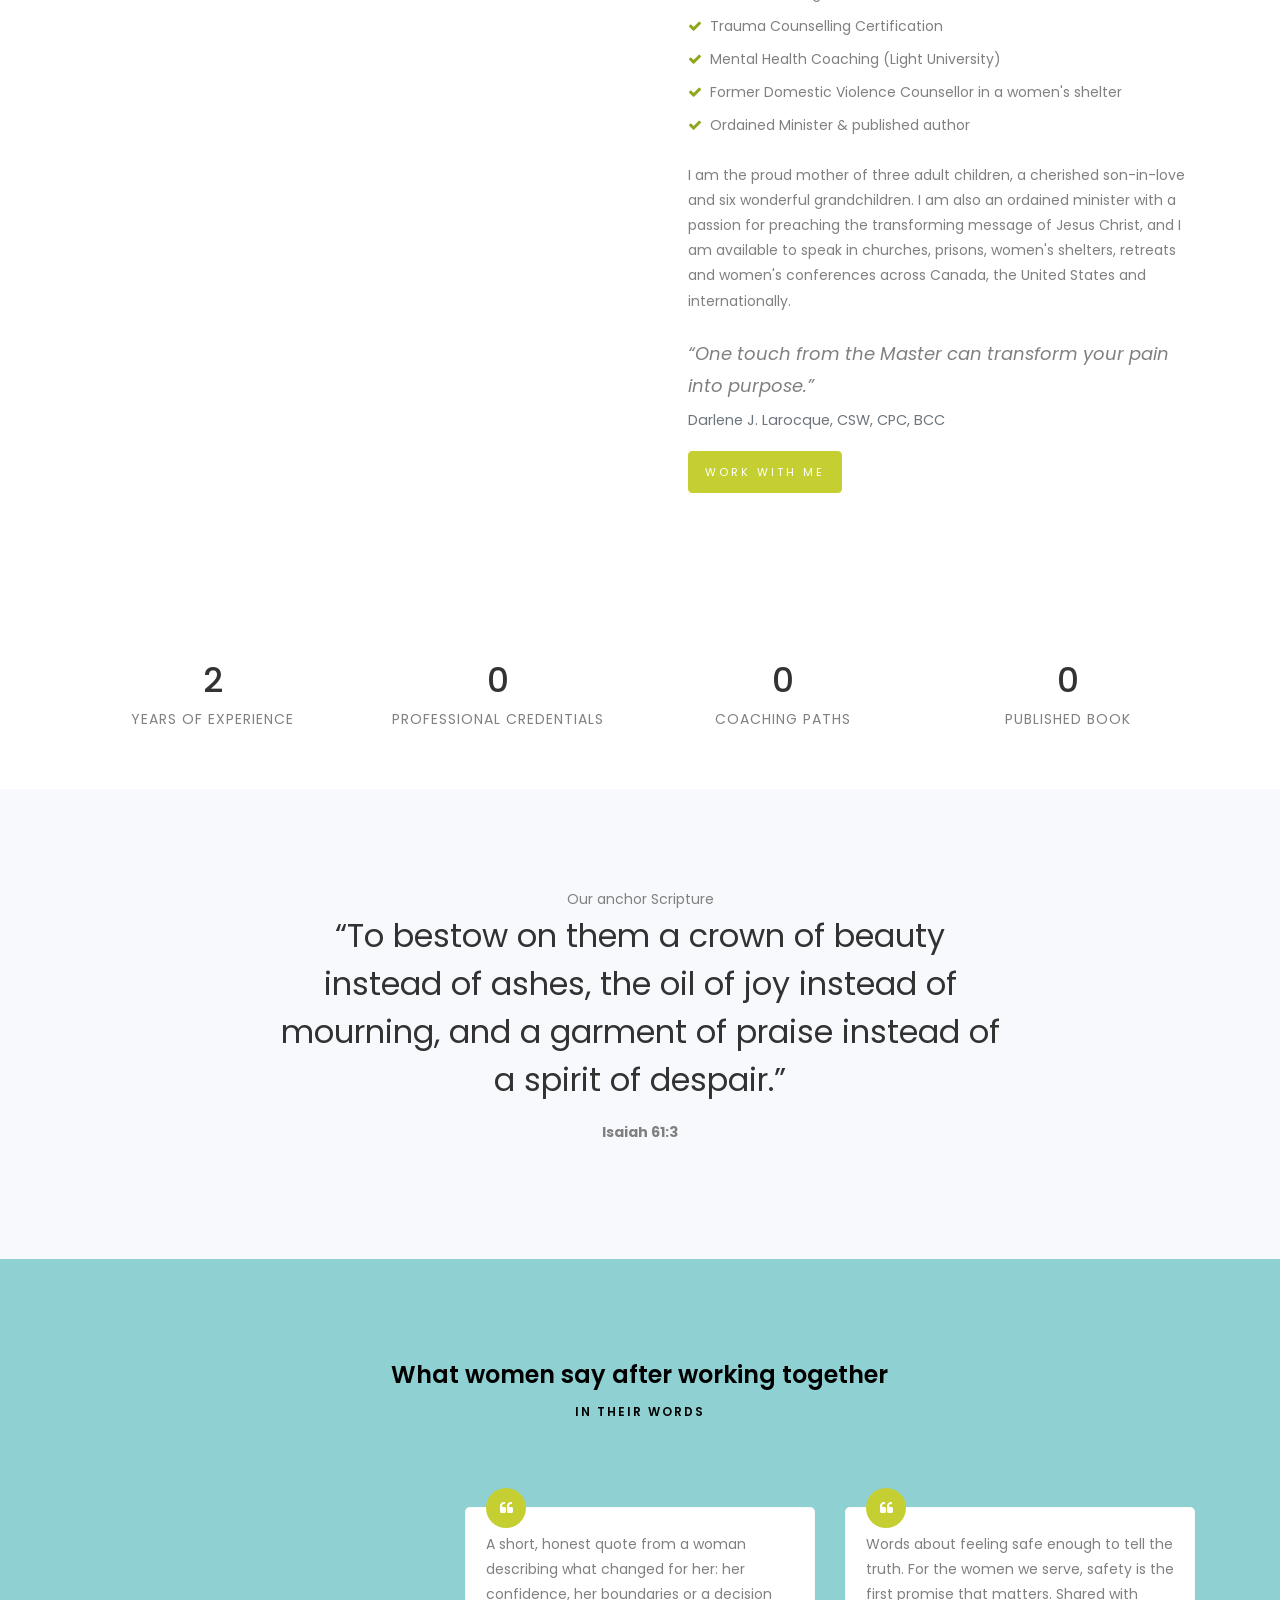
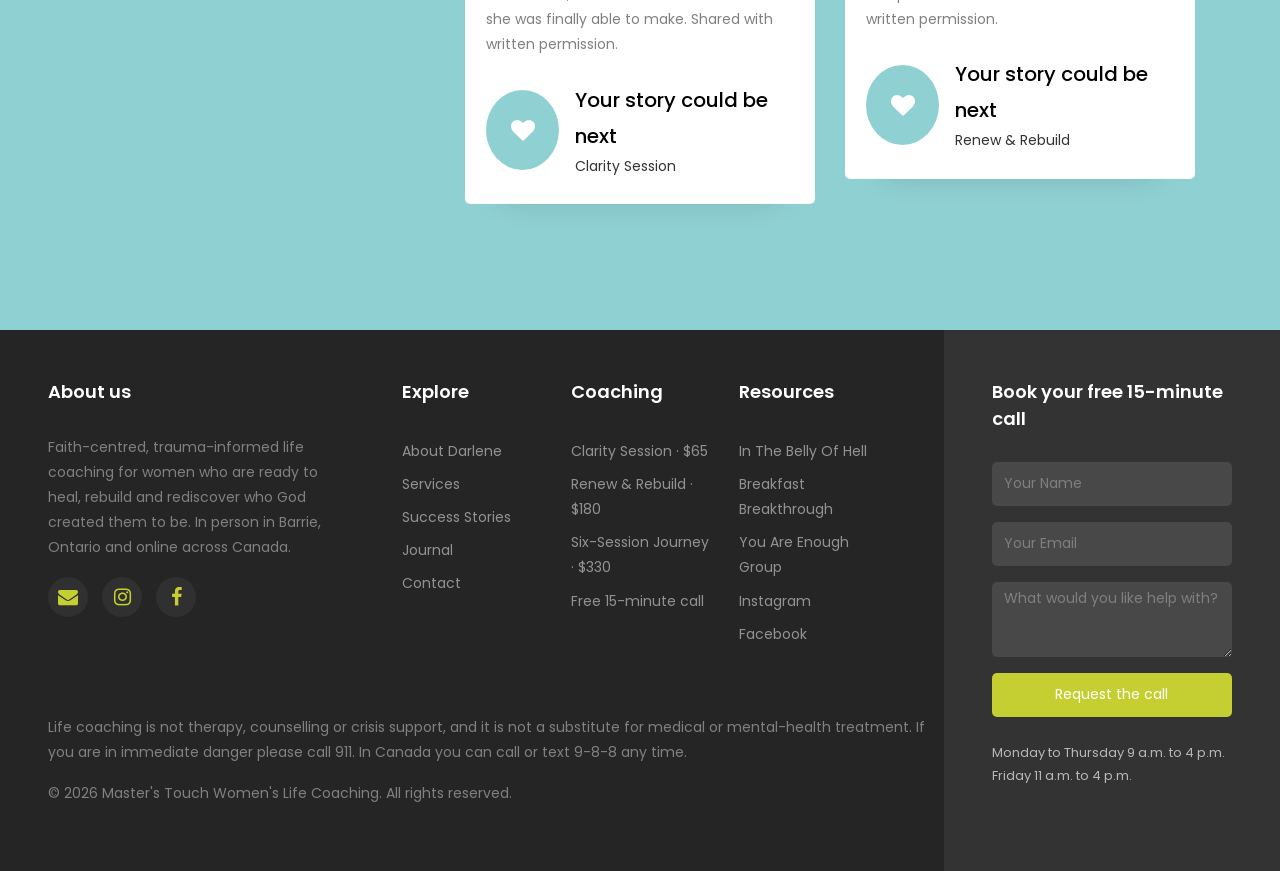
==== commit 1268f8d9: "Replace 'First name, city' testimonial attributions Her live site carries no named client testimonia" ====
--- a/about.html
+++ b/about.html
@@ -218,7 +218,7 @@
                     <div class="d-flex align-items-center">
                     	<div class="user-img d-flex align-items-center justify-content-center" style="background-color:#8fd0d2"><span class="fa fa-heart" style="color:#fff;font-size:24px"></span></div>
                     	<div class="pl-3">
-		                    <p class="name">First name, city</p>
+		                    <p class="name">Your story could be next</p>
 		                    <span class="position">Clarity Session</span>
 		                  </div>
 	                  </div>
@@ -233,7 +233,7 @@
                     <div class="d-flex align-items-center">
                     	<div class="user-img d-flex align-items-center justify-content-center" style="background-color:#8fd0d2"><span class="fa fa-heart" style="color:#fff;font-size:24px"></span></div>
                     	<div class="pl-3">
-		                    <p class="name">First name, city</p>
+		                    <p class="name">Your story could be next</p>
 		                    <span class="position">Renew &amp; Rebuild</span>
 		                  </div>
 	                  </div>
@@ -248,7 +248,7 @@
                     <div class="d-flex align-items-center">
                     	<div class="user-img d-flex align-items-center justify-content-center" style="background-color:#8fd0d2"><span class="fa fa-heart" style="color:#fff;font-size:24px"></span></div>
                     	<div class="pl-3">
-		                    <p class="name">First name, city</p>
+		                    <p class="name">Your story could be next</p>
 		                    <span class="position">Six-session journey</span>
 		                  </div>
 	                  </div>
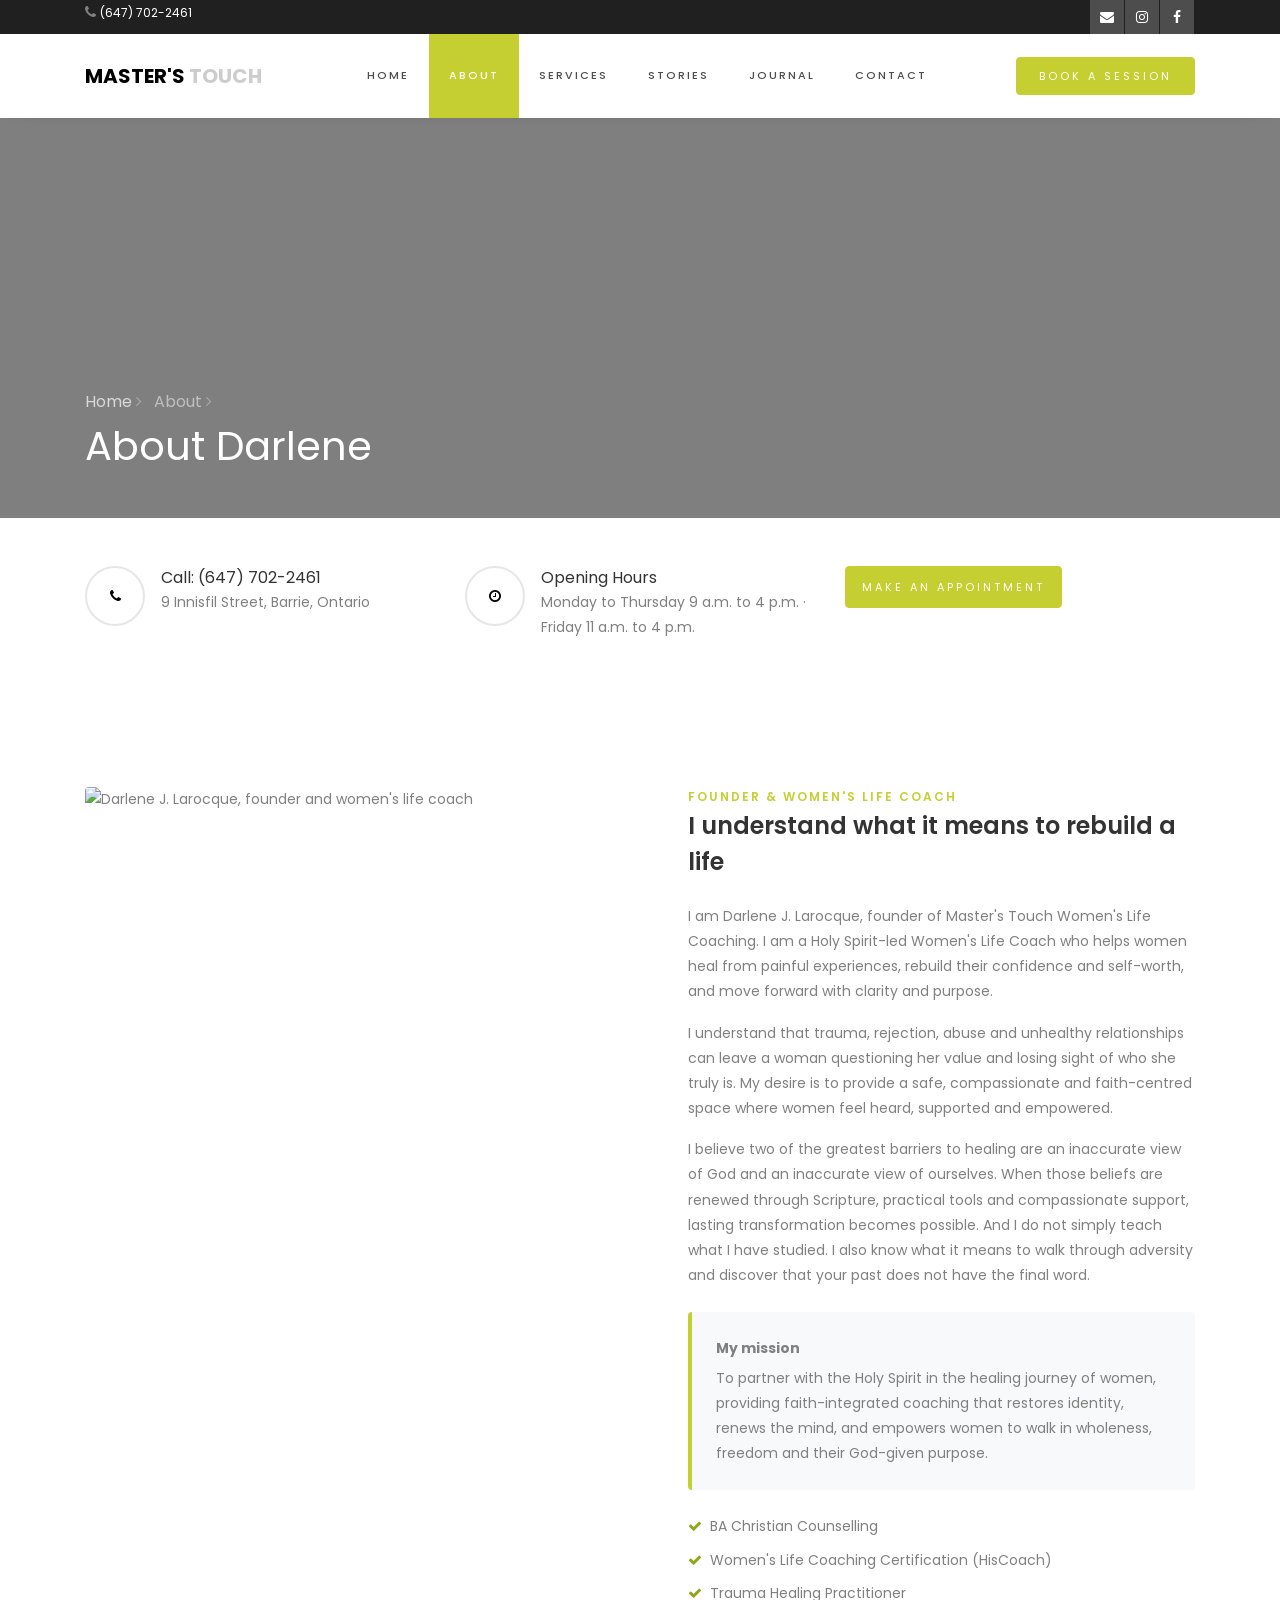
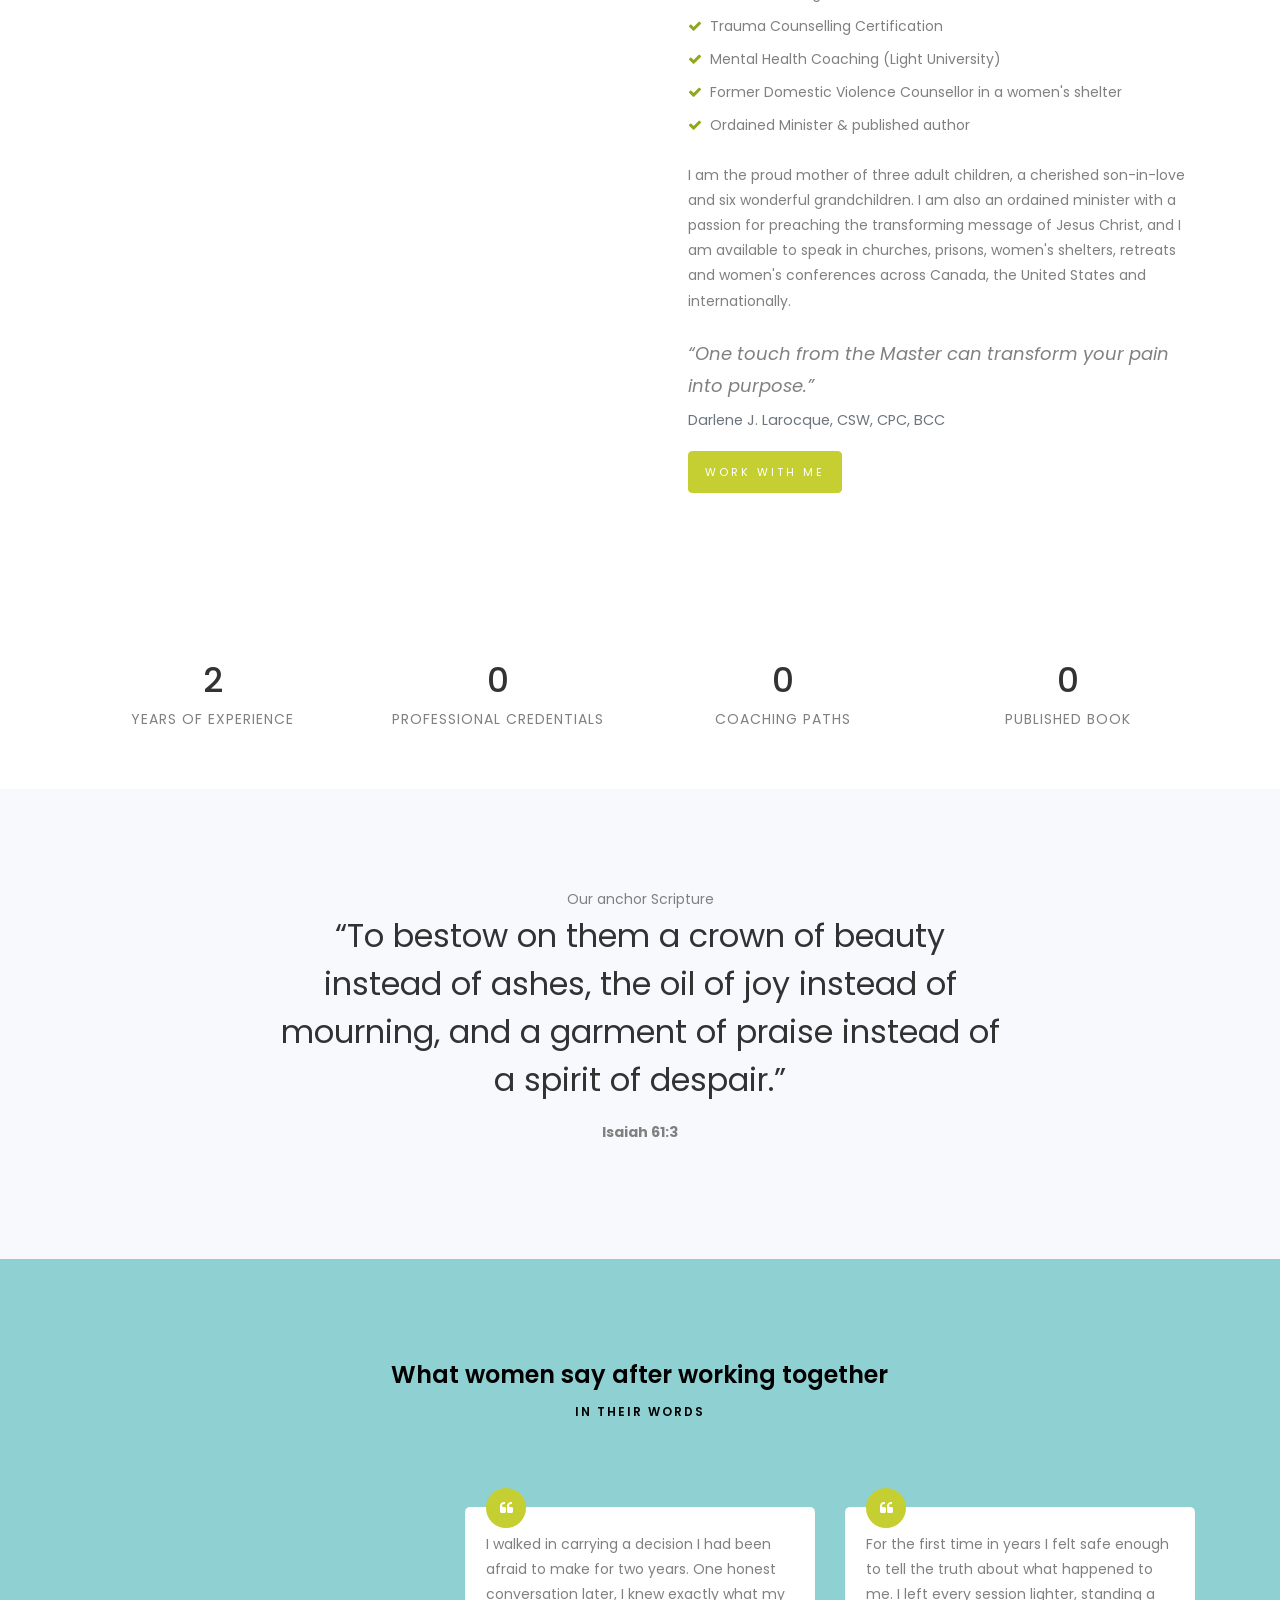
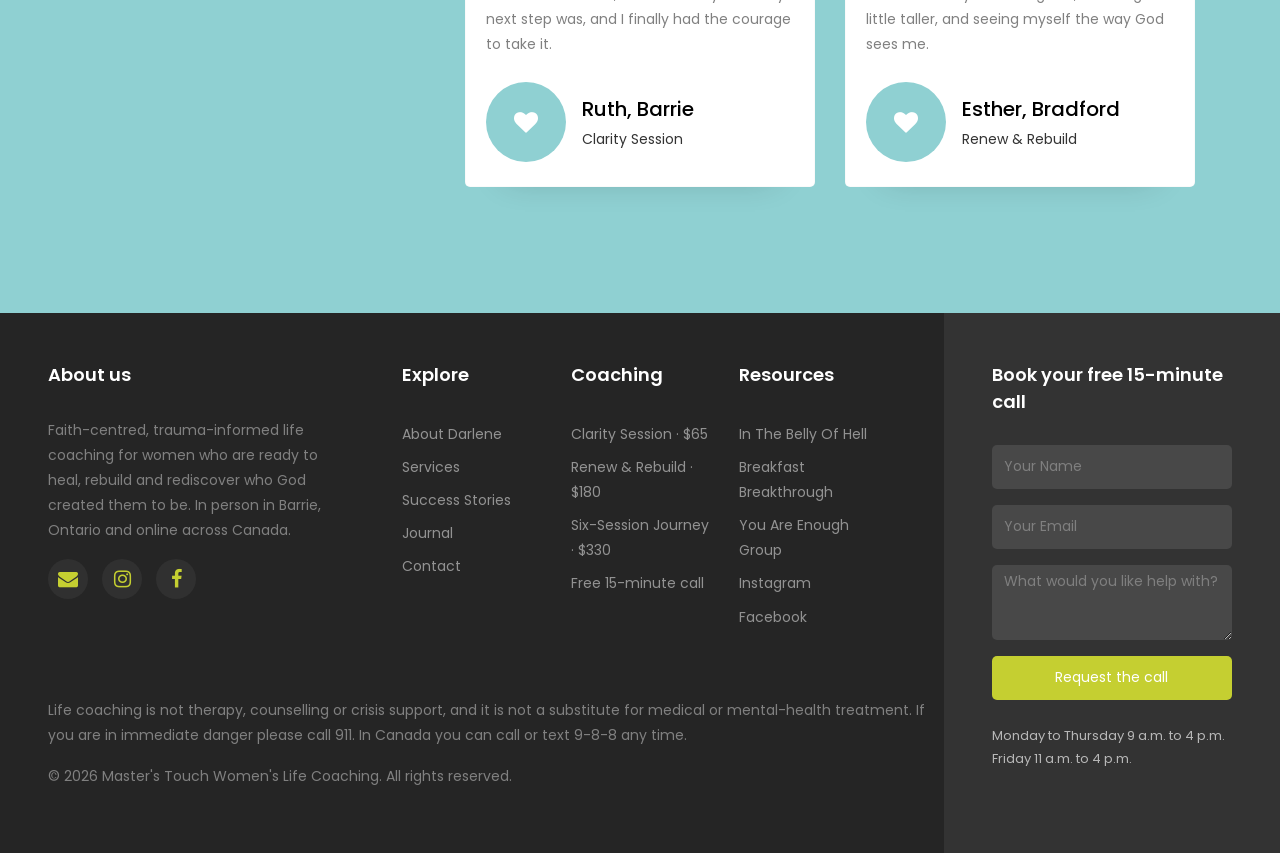
==== commit b80d7ac0: "Fill testimonial carousels with finished sample quotes The three slots on Home, About and Success St" ====
--- a/about.html
+++ b/about.html
@@ -214,11 +214,11 @@
                 <div class="testimony-wrap py-4">
                 	<div class="icon d-flex align-items-center justify-content-center"><span class="fa fa-quote-left"></span></div>
                   <div class="text">
-                    <p class="mb-4">A short, honest quote from a woman describing what changed for her: her confidence, her boundaries or a decision she was finally able to make. Shared with written permission.</p>
+                    <p class="mb-4">I walked in carrying a decision I had been afraid to make for two years. One honest conversation later, I knew exactly what my next step was, and I finally had the courage to take it.</p>
                     <div class="d-flex align-items-center">
                     	<div class="user-img d-flex align-items-center justify-content-center" style="background-color:#8fd0d2"><span class="fa fa-heart" style="color:#fff;font-size:24px"></span></div>
                     	<div class="pl-3">
-		                    <p class="name">Your story could be next</p>
+		                    <p class="name">Ruth, Barrie</p>
 		                    <span class="position">Clarity Session</span>
 		                  </div>
 	                  </div>
@@ -229,11 +229,11 @@
                 <div class="testimony-wrap py-4">
                 	<div class="icon d-flex align-items-center justify-content-center"><span class="fa fa-quote-left"></span></div>
                   <div class="text">
-                    <p class="mb-4">Words about feeling safe enough to tell the truth. For the women we serve, safety is the first promise that matters. Shared with written permission.</p>
+                    <p class="mb-4">For the first time in years I felt safe enough to tell the truth about what happened to me. I left every session lighter, standing a little taller, and seeing myself the way God sees me.</p>
                     <div class="d-flex align-items-center">
                     	<div class="user-img d-flex align-items-center justify-content-center" style="background-color:#8fd0d2"><span class="fa fa-heart" style="color:#fff;font-size:24px"></span></div>
                     	<div class="pl-3">
-		                    <p class="name">Your story could be next</p>
+		                    <p class="name">Esther, Bradford</p>
 		                    <span class="position">Renew &amp; Rebuild</span>
 		                  </div>
 	                  </div>
@@ -244,11 +244,11 @@
                 <div class="testimony-wrap py-4">
                 	<div class="icon d-flex align-items-center justify-content-center"><span class="fa fa-quote-left"></span></div>
                   <div class="text">
-                    <p class="mb-4">A longer reflection on the six-session journey: where she began, what shifted, and how she is walking differently now. Shared with written permission.</p>
+                    <p class="mb-4">I started the six sessions doubting my worth. I finished with boundaries I am proud of, relationships that feel safe again, and a plan for a future I actually believe in. This changed my life.</p>
                     <div class="d-flex align-items-center">
                     	<div class="user-img d-flex align-items-center justify-content-center" style="background-color:#8fd0d2"><span class="fa fa-heart" style="color:#fff;font-size:24px"></span></div>
                     	<div class="pl-3">
-		                    <p class="name">Your story could be next</p>
+		                    <p class="name">Natalie, Orillia</p>
 		                    <span class="position">Six-session journey</span>
 		                  </div>
 	                  </div>
